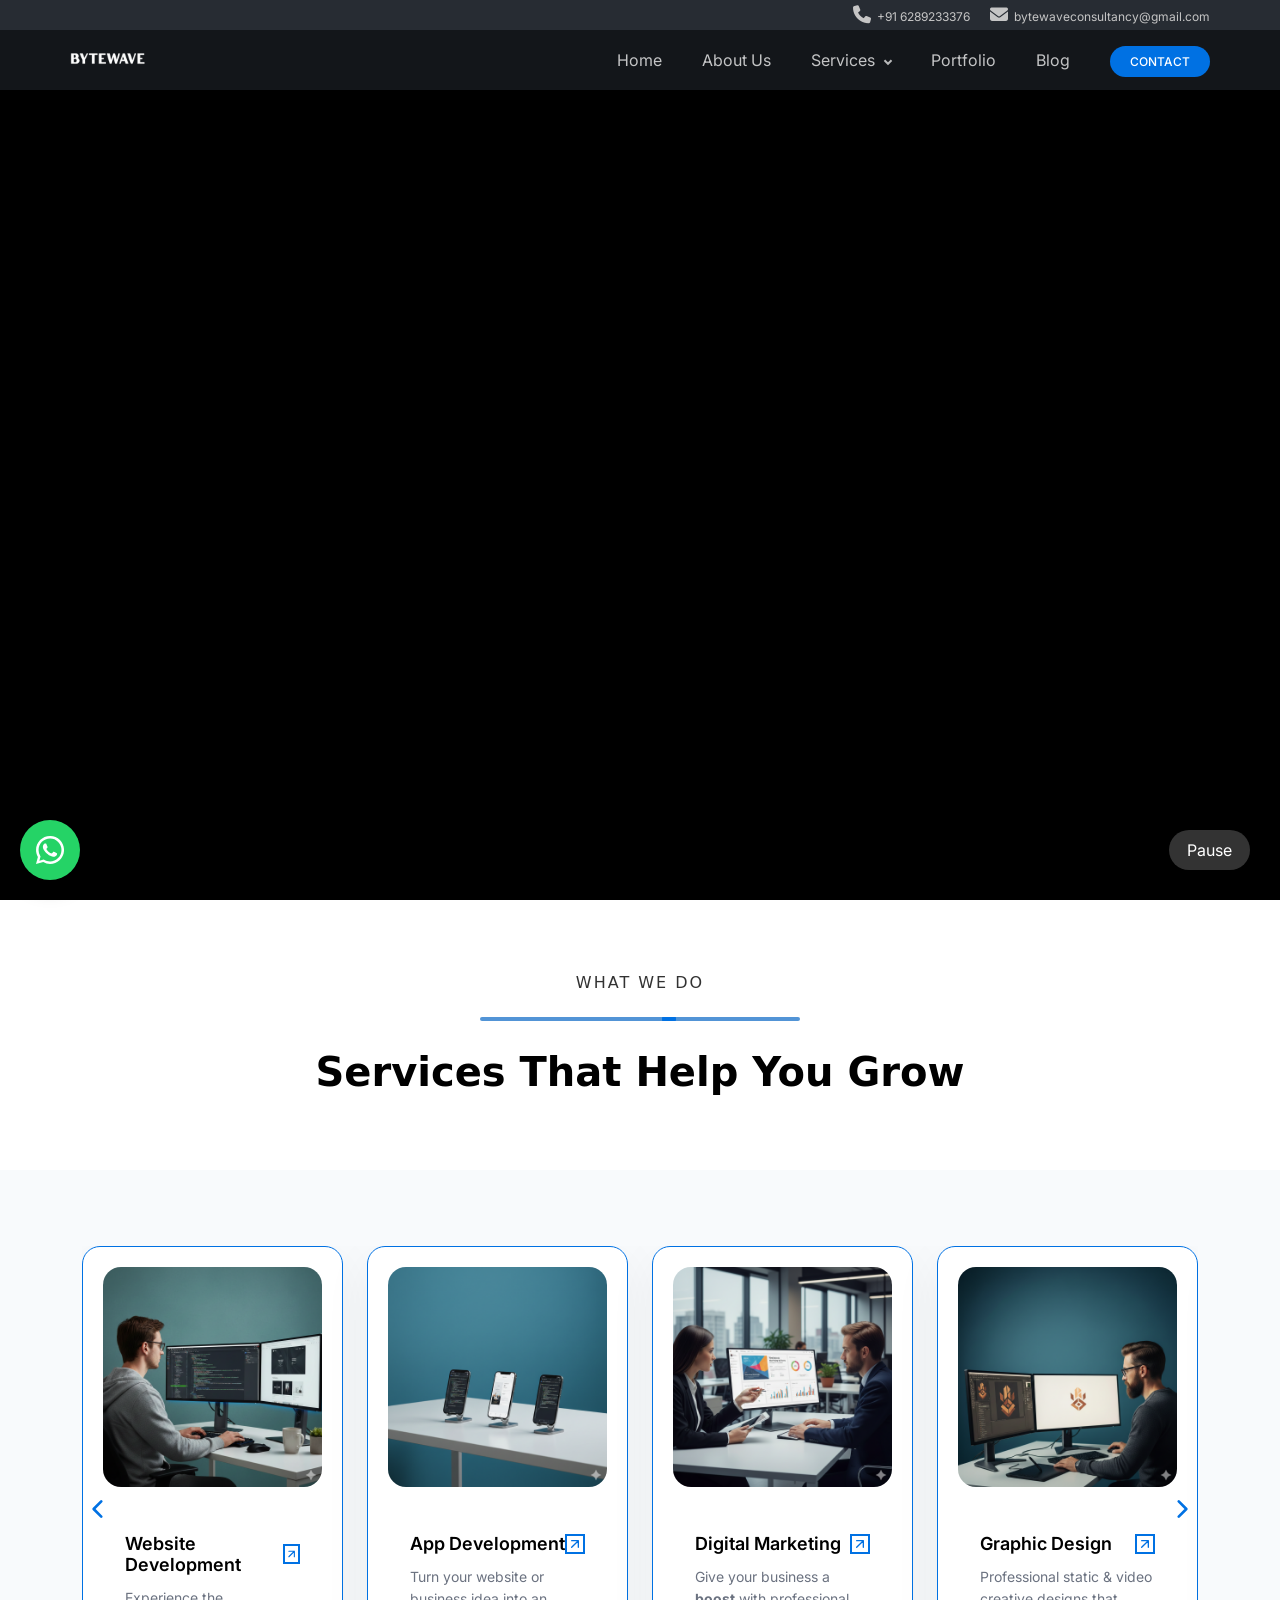
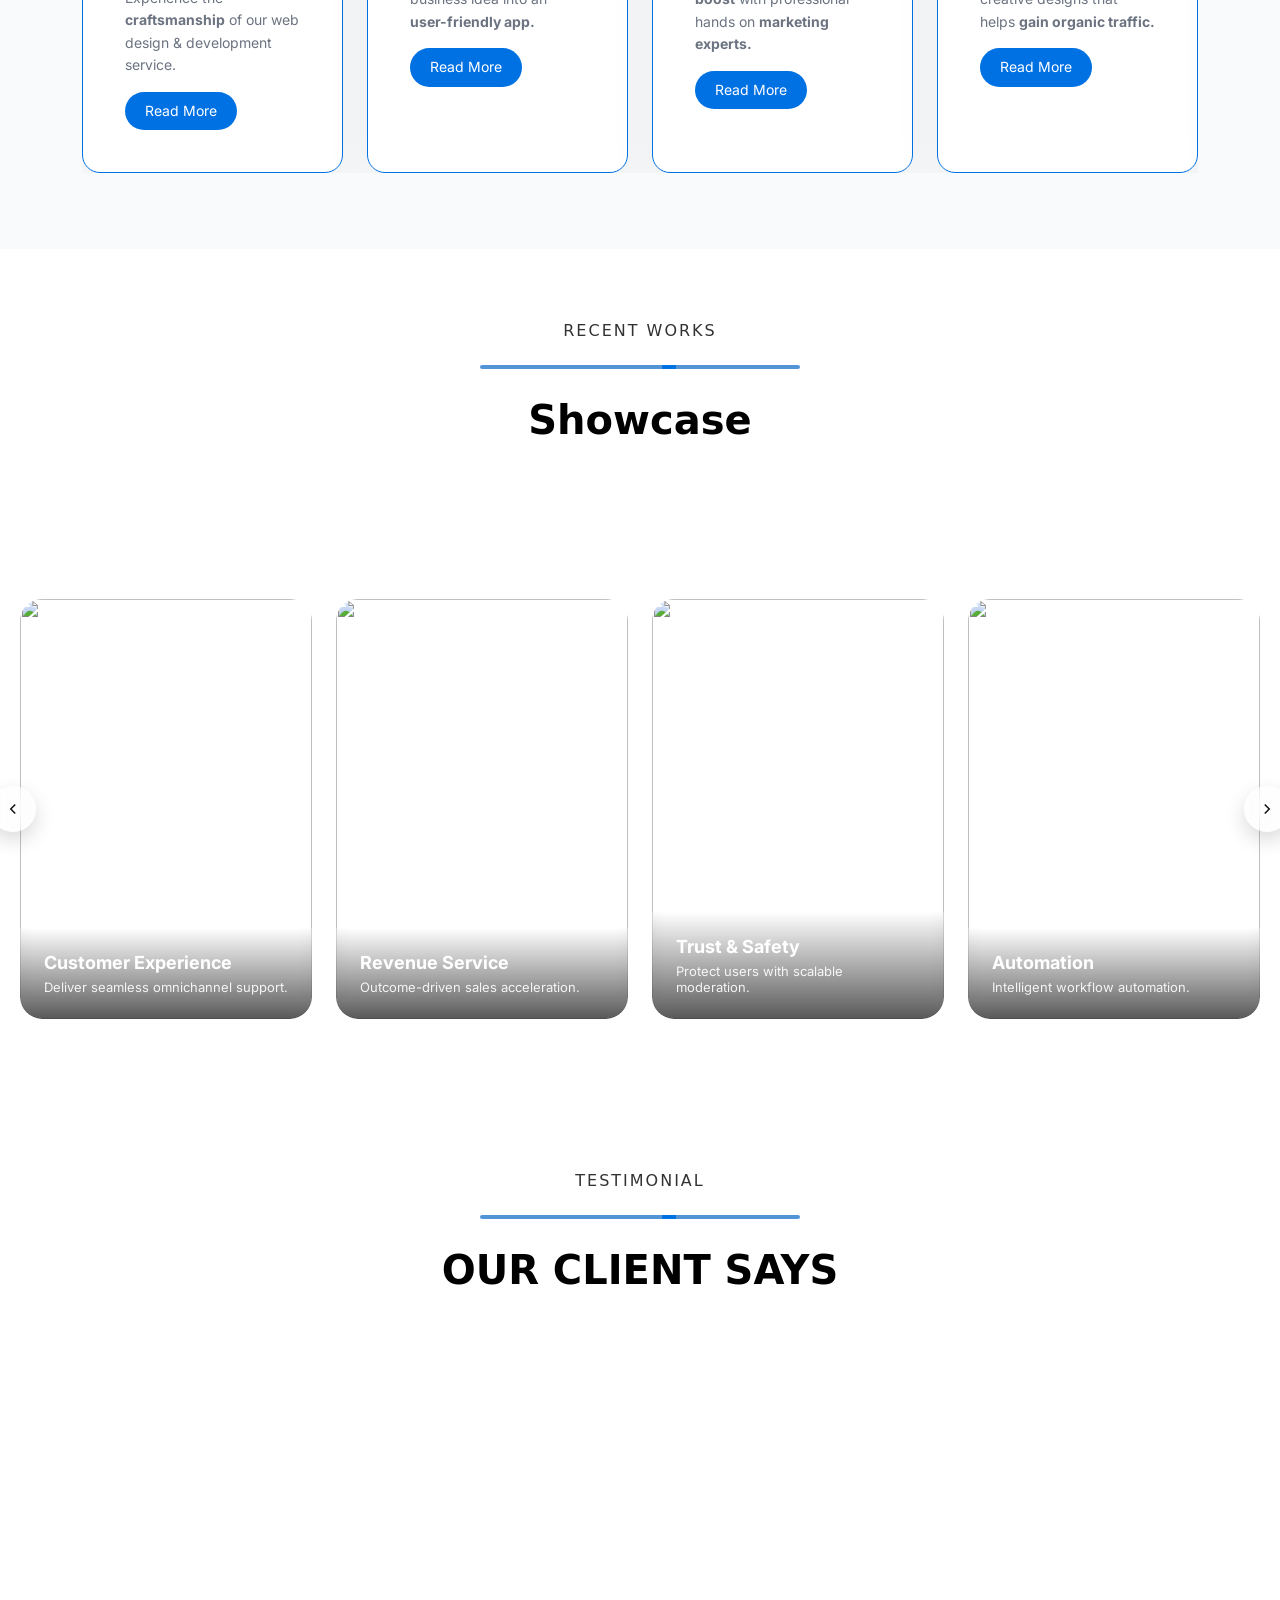
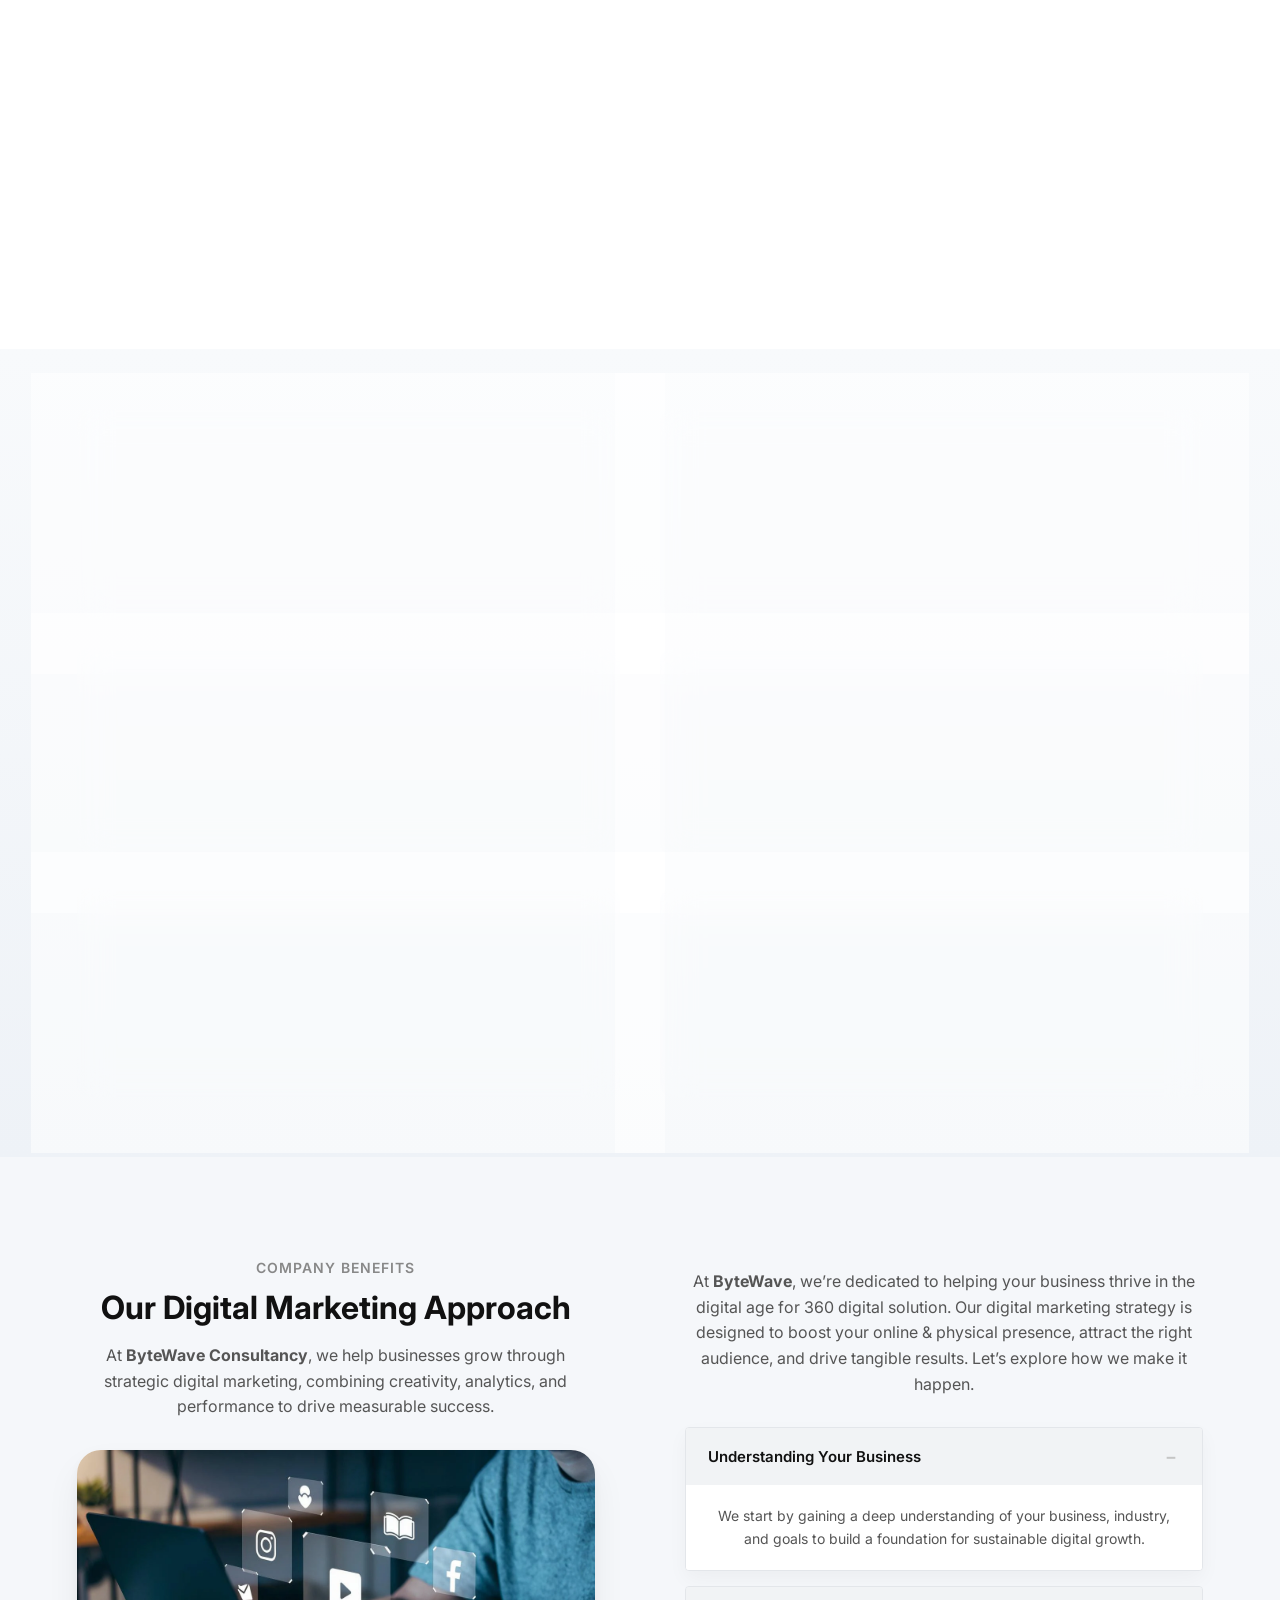
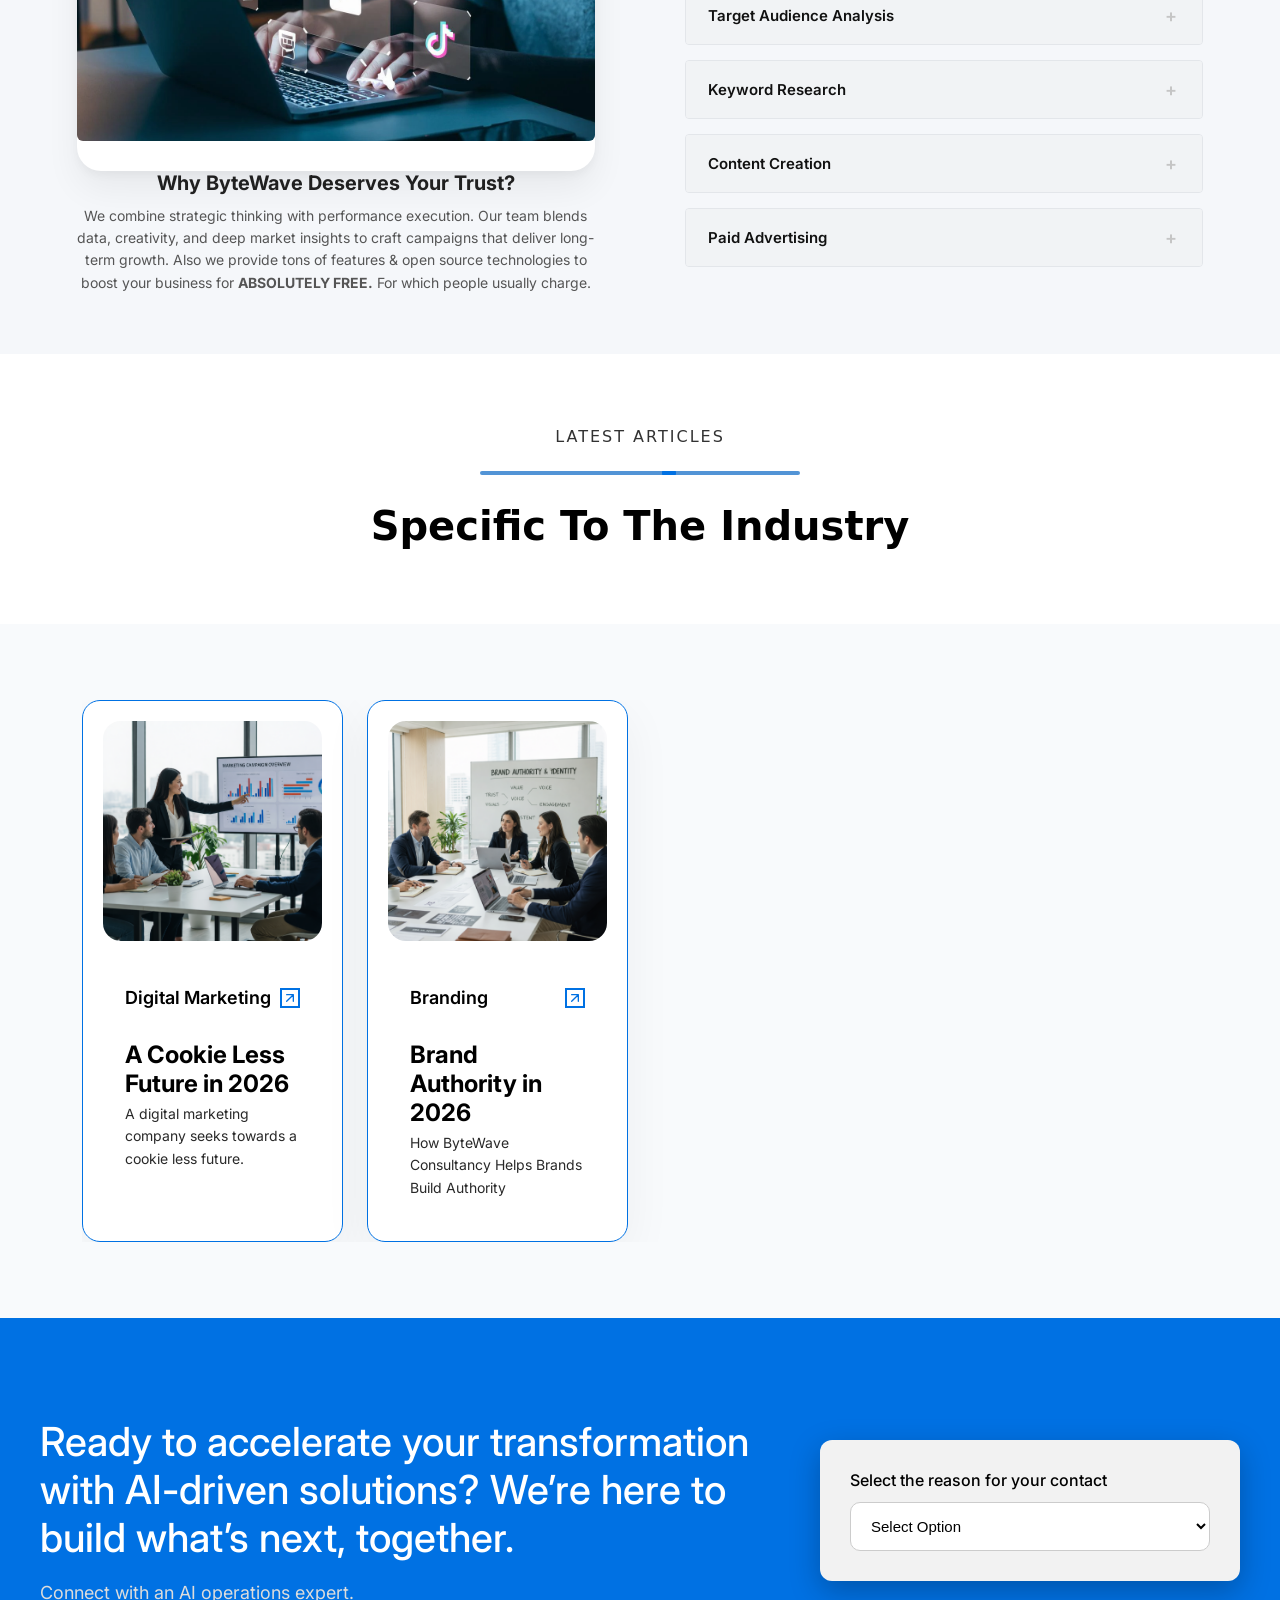
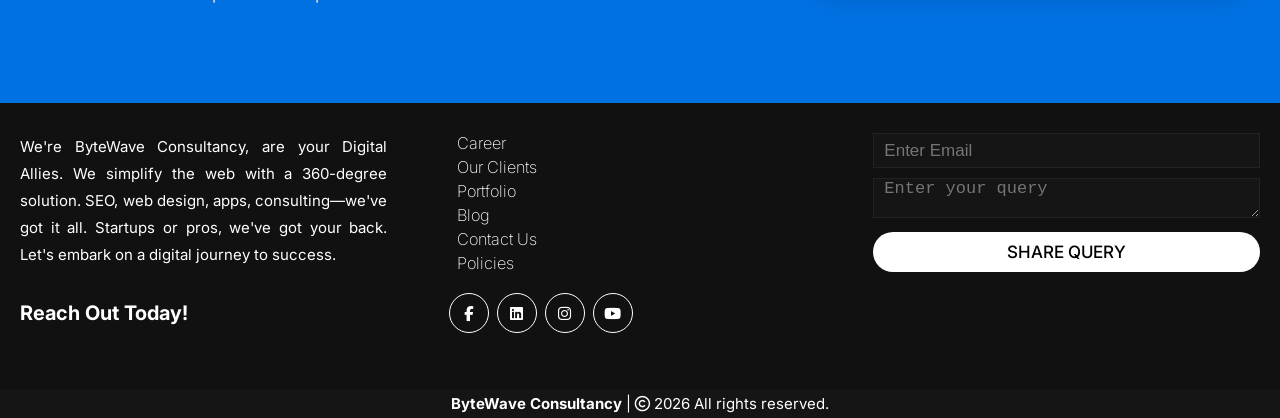
==== index.html @ 395897e6 "ByteWave" ====
<!DOCTYPE html>
<html lang="en">

<head>
  <meta charset="UTF-8">
  <meta http-equiv="X-UA-Compatible" content="IE=edge">
  <meta name="viewport" content="width=device-width, initial-scale=1.0">

  <link rel="preconnect" href="https://fonts.googleapis.com">
  <link rel="preconnect" href="https://fonts.gstatic.com" crossorigin>
  <link href="https://fonts.googleapis.com/css2?family=Inter:wght@400;500;700&display=swap" rel="stylesheet">
  <link rel="stylesheet" href="https://fonts.googleapis.com/css2?family=Material+Symbols+Rounded:opsz,wght,FILL,GRAD@24,400,0,0" />
  <link rel="stylesheet" href="https://cdn.jsdelivr.net/npm/swiper@11/swiper-bundle.min.css" />
  <link rel="stylesheet" href="https://cdnjs.cloudflare.com/ajax/libs/font-awesome/6.2.1/css/all.min.css" integrity="sha512-MV7K8+y+gLIBoVD59lQIYicR65iaqukzvf/nwasF0nqhPay5w/9lJmVM2hMDcnK1OnMGCdVK+iQrJ7lzPJQd1w==" crossorigin="anonymous" referrerpolicy="no-referrer" />
  <link rel="stylesheet" href="style.css">
  <link rel="stylesheet" href="styles.css">

  <script defer src="./backend/script.js"></script>

  <title>ByteWave</title>

  <style>
    /* SECTION BACKGROUND */
            .cta-section {
            /* background: linear-gradient(135deg, #3a3a3a, #2e2e2e); */
            background: #0071e3;
            padding: 100px 20px;
            color: #fff;
            }

            /* CONTAINER */
            .cta-container {
            max-width: 1200px;
            min-height: 20vh;
            margin: auto;
            display: flex;
            align-items: center;
            justify-content: space-between;
            gap: 60px;
            }

            /* LEFT SIDE */
            .cta-left {
            flex: 1;
            }

            .cta-left h1 {
            font-size: 40px;
            font-weight: 500;
            line-height: 1.2;
            margin-bottom: 20px;
            }

            .cta-sub {
            font-size: 18px;
            color: #dcdcdc;
            }

            /* RIGHT CARD */
            .cta-card {
            flex: 0 0 420px;
            background: #f2f2f2;
            padding: 30px;
            border-radius: 12px;
            color: #000;
            box-shadow: 0 10px 30px rgba(0,0,0,0.25);
            }

            .cta-card label {
            display: block;
            font-size: 16px;
            margin-bottom: 12px;
            font-weight: 500;
            }

            .cta-card select {
            width: 100%;
            padding: 14px 16px;
            border-radius: 10px;
            border: 1px solid #ccc;
            font-size: 15px;
            cursor: pointer;
            background: #fff;
            transition: all 0.3s ease;
            }

            .cta-card select:focus {
            outline: none;
            border-color: #000;
            }

            /* ----------------------
            RESPONSIVE
            -----------------------*/

            /* Tablet */
            @media (max-width: 992px) {
            .cta-left h1 {
                font-size: 38px;
            }

            .cta-container {
                gap: 40px;
            }
            }

            /* Mobile */
            @media (max-width: 768px) {
            .cta-container {
                flex-direction: column;
                text-align: center;
            }

            .cta-left h1 {
                font-size: 30px;
            }

            .cta-card {
                width: 100%;
                max-width: 400px;
                flex: 0 0 140px;
            }
            }
  </style>
</head>

<body>

  <header class="header">
    <div class="top-bar">
      <div class="top-bar__content">
        <section class="phone">
          <i class="fa-solid fa-phone icon"></i>
          <span><a href="tel:6289233376">+91 6289233376</a></span>
        </section>
        <section class="email">
          <i class="fa-solid fa-envelope icon"></i>
          <span><a href="mailto:someone@example.com">bytewaveconsultancy@gmail.com</a></span>
        </section>
      </div>
    </div>

    <div class="bottom-bar">
      <div class="bottom-bar__content">
        <a href="#" class="logo">
          <img class="logo__img" onclick="window.location.href='index.html'" src="./img/logo/bytewave.png" alt="logo">
          <!-- <span class="logo__text">CloudServices</span> -->
        </a>
    
        <nav class="nav">
          <ul class="nav__list">
            <li class="nav__item">
              <a class="nav__link" href="index.html">Home</a>
            </li>
            <li class="nav__item">
              <a class="nav__link" href="./pages/aboutus.html">About Us</a>
            </li>
            <li class="nav__item nav__item--dropdown">
                        <a class="nav__link nav__link--dropdown" href="#">Services <span class="dropdown-arrow"></span></a>

                        <ul class="dropdown">
                            <li><a href="./services/digital-marketing.html">Digital Marketing</a></li>
                            <li><a href="./services/seo.html">SEO</a></li>
                            <li><a href="./services/web-development.html">Web / App Development</a></li>
                            <li><a href="./services/graphic-design.html">Graphic Design</a></li>
                            <li><a href="./services/ai-services.html">AI Services</a></li>
                            <li><a href="./services/hosting.html">Hosting Services</a></li>
                        </ul>
                    </li>
            <li class="nav__item">
              <a class="nav__link" href="./pages/portfolio.html">Portfolio</a>
            </li>
            <li class="nav__item">
              <a class="nav__link" href="./blog/blog.html">Blog</a>
            </li>
            <li class="nav__item">
              <a class="btn" href="./pages/contact.html">Contact</a>
            </li>
          </ul>
        </nav>
  
        <div class="hamburger">
          <div class="bar"></div>
          <div class="bar"></div>
          <div class="bar"></div>
        </div>
      </div>
    </div>
  </header>

  <section class="hero">
    <video 
      id="heroVideo"
      autoplay 
      muted 
      loop 
      playsinline 
      preload="metadata"
      poster="fallback.jpg"
    >
      <source src="./assets/4SightSuperia.mp4" type="video/mp4">
      Your browser does not support the video tag.
    </video>

    <button class="video-toggle" id="videoToggle">
      Pause
    </button>
  </section>

  <!-- Services We Provide Column -->
  <section class="body2 wrapper2">
    <h4 class="top-text">WHAT WE DO</h4>
    <div class="line-container">
      <div class="ball"></div>
    </div>
    <h2 class="bottom-text">Services That Help You Grow</h2>
  </section>
  <section class="body-1" id="body-1">
    <div class="blog-slider">
      <div class="slider-wrapper">

        <div class="arrow left" id="prev">
          <svg fill="none" stroke-width="2" viewBox="0 0 24 24">
            <path stroke-linecap="round" stroke-linejoin="round" d="M15 19l-7-7 7-7"/>
          </svg>
        </div>

        <div class="arrow right" id="next">
          <svg fill="none" stroke-width="2" viewBox="0 0 24 24">
            <path stroke-linecap="round" stroke-linejoin="round" d="M9 5l7 7-7 7"/>
          </svg>
        </div>

        <div class="slider" id="slider">

          <a href="services/web-development.html" class="card">
            <img src="img/misc-squares/webdev.png">
            <div class="card-content">
              <h3>
                Website Development
                <svg class="redirect-icon" fill="none" stroke-width="2" viewBox="0 0 24 24">
                  <path stroke-linecap="round" stroke-linejoin="round" d="M7 17L17 7M7 7h10v10"/>
                </svg>
              </h3>
              <p style="margin-bottom: 15px;">Experience the <b>craftsmanship</b> of our web design & development service.</p>
              <p style="width: fit-content; border-radius: 25px; padding: 8px 20px; background: #0071e3; color: #fff;">Read More</p>
            </div>
          </a>

          <a href="services/web-development.html" class="card">
            <img src="img/misc-squares/appdev.png">
            <div class="card-content">
              <h3>
                App Development
                <svg class="redirect-icon" fill="none" stroke-width="2" viewBox="0 0 24 24">
                  <path stroke-linecap="round" stroke-linejoin="round" d="M7 17L17 7M7 7h10v10"/>
                </svg>
              </h3>
              <p style="margin-bottom: 15px;">Turn your website or business idea into an <b>user-friendly app.</b></p>
              <p style="width: fit-content; border-radius: 25px; padding: 8px 20px; background: #0071e3; color: #fff;">Read More</p>
            </div>
          </a>

          <a href="services/digital-marketing.html" class="card">
            <img src="img/misc-squares/digitalmarketing.png">
            <div class="card-content">
              <h3>
                Digital Marketing
                <svg class="redirect-icon" fill="none" stroke-width="2" viewBox="0 0 24 24">
                  <path stroke-linecap="round" stroke-linejoin="round" d="M7 17L17 7M7 7h10v10"/>
                </svg>
              </h3>
              <p style="margin-bottom: 15px;">Give your business a <b>boost</b> with professional hands on <b>marketing experts.</b></p>
              <p style="width: fit-content; border-radius: 25px; padding: 8px 20px; background: #0071e3; color: #fff;">Read More</p>
            </div>
          </a>

          <a href="services/graphic-design.html" class="card">
            <img src="img/misc-squares/designing.png">
            <div class="card-content">
              <h3>
                Graphic Design
                <svg class="redirect-icon" fill="none" stroke-width="2" viewBox="0 0 24 24">
                  <path stroke-linecap="round" stroke-linejoin="round" d="M7 17L17 7M7 7h10v10"/>
                </svg>
              </h3>
              <p style="margin-bottom: 15px;">Professional static & video creative designs that helps <b>gain organic traffic.</b></p>
              <p style="width: fit-content; border-radius: 25px; padding: 8px 20px; background: #0071e3; color: #fff;">Read More</p>
            </div>
          </a>

          <a href="services/hosting.html" class="card">
            <img src="img/misc-squares/webhosting.png">
            <div class="card-content">
              <h3>
                Hosting Services
                <svg class="redirect-icon" fill="none" stroke-width="2" viewBox="0 0 24 24">
                  <path stroke-linecap="round" stroke-linejoin="round" d="M7 17L17 7M7 7h10v10"/>
                </svg>
              </h3>
              <p style="margin-bottom: 15px;">Professional Free Hosting with Lifetime Free SSL & License.</p>
              <p style="width: fit-content; border-radius: 25px; padding: 8px 20px; background: #0071e3; color: #fff;">Read More</p>
            </div>
          </a>
        </div>
      </div>
    </div>
  </section>
  

  <!-- Recent Works We've Done Column -->
  <section class="body2 wrapper2">
    <h4 class="top-text">RECENT WORKS</h4>
    <div class="line-container">
      <div class="ball"></div>
    </div>
    <h2 class="bottom-text">Showcase</h2>

    <script src="https://cdn.jsdelivr.net/npm/swiper@11/swiper-bundle.min.js"></script>
  </section>
  <section class="orbit-section">

    <button class="glass-arrow arrow-left" aria-label="previous">
    <svg viewBox="0 0 24 24" width="18">
    <path d="M15 6l-6 6 6 6" stroke="currentColor" stroke-width="2" fill="none"/>
    </svg>
    </button>

    <div class="orbit-window">
    <div class="orbit-track">

    <a class="orbit-card" href="#">
    <img src="https://images.unsplash.com/photo-1607746882042-944635dfe10e">
    <div class="card-overlay">
    <h3>Customer Experience</h3>
    <p>Deliver seamless omnichannel support.</p>
    </div>
    </a>

    <a class="orbit-card" href="#">
    <img src="https://images.unsplash.com/photo-1552581234-26160f608093">
    <div class="card-overlay">
    <h3>Revenue Service</h3>
    <p>Outcome-driven sales acceleration.</p>
    </div>
    </a>

    <a class="orbit-card" href="#">
    <img src="https://images.unsplash.com/photo-1517841905240-472988babdf9">
    <div class="card-overlay">
    <h3>Trust & Safety</h3>
    <p>Protect users with scalable moderation.</p>
    </div>
    </a>

    <a class="orbit-card" href="#">
    <img src="https://images.unsplash.com/photo-1492724441997-5dc865305da7">
    <div class="card-overlay">
    <h3>Automation</h3>
    <p>Intelligent workflow automation.</p>
    </div>
    </a>

    <a class="orbit-card" href="#">
    <img src="https://images.unsplash.com/photo-1504384308090-c894fdcc538d">
    <div class="card-overlay">
    <h3>AI Solutions</h3>
    <p>Next-generation AI integrations.</p>
    </div>
    </a>

    </div>
    </div>

    <button class="glass-arrow arrow-right" aria-label="next">
    <svg viewBox="0 0 24 24" width="18">
    <path d="M9 6l6 6-6 6" stroke="currentColor" stroke-width="2" fill="none"/>
    </svg>
    </button>

    <script>
      document.querySelectorAll(".orbit-section").forEach(section=>{

      const track=section.querySelector(".orbit-track")
      const prev=section.querySelector(".arrow-left")
      const next=section.querySelector(".arrow-right")

      function cardWidth(){
      const card=track.querySelector(".orbit-card")
      const gap=parseInt(getComputedStyle(track).gap)
      return card.offsetWidth + gap
      }

      prev.addEventListener("click",()=>{
      track.scrollBy({
      left:-cardWidth(),
      behavior:"smooth"
      })
      })

      next.addEventListener("click",()=>{
      track.scrollBy({
      left:cardWidth(),
      behavior:"smooth"
      })
      })

      })
    </script>
  </section>


  <!-- Testimonial Video -->
  <!-- <section class="body3 video-section">
    <section class="body2 wrapper2">
      <h4 class="top-text">TESTIMONIAL</h4>
      <div class="line-container">
        <div class="ball"></div>
      </div>
      <h2 class="bottom-text">OUR CLIENT SAYS</h2>
    </section>
    <div class="video-wrapper">
      <video id="myVideo" preload="metadata">
        <source src="./assets/4SightSuperia.mp4" type="video/mp4">
        Your browser does not support the video tag.
      </video>
      <button id="playPauseBtn" class="play-btn">▶</button>
    </div>
    <a href="#" class="below-btn">All Testimonials</a>
  </section> -->

  <section class="body2 wrapper2">
      <h4 class="top-text">TESTIMONIAL</h4>
      <div class="line-container">
        <div class="ball"></div>
      </div>
      <h2 class="bottom-text">OUR CLIENT SAYS</h2>
  </section>
  <section class="orbit-section video-slider">

    <button class="glass-arrow arrow-left" aria-label="previous">
    <svg viewBox="0 0 24 24" width="18">
    <path d="M15 6l-6 6 6 6" stroke="currentColor" stroke-width="2" fill="none"/>
    </svg>
    </button>

    <div class="orbit-window">
    <div class="orbit-track">

    <a class="orbit-card" href="#">
    <video src="img/video1.mp4" muted loop playsinline></video>
    <div class="card-overlay">
    <h3>AI Automation</h3>
    <p>Modern automation workflows.</p>
    </div>
    </a>

    <a class="orbit-card" href="#">
    <video src="img/video2.mp4" muted loop playsinline></video>
    <div class="card-overlay">
    <h3>Machine Learning</h3>
    <p>Intelligent systems.</p>
    </div>
    </a>

    <a class="orbit-card" href="#">
    <video src="img/video3.mp4" muted loop playsinline></video>
    <div class="card-overlay">
    <h3>Data Intelligence</h3>
    <p>Advanced analytics.</p>
    </div>
    </a>

    <a class="orbit-card" href="#">
    <video src="img/video4.mp4" muted loop playsinline></video>
    <div class="card-overlay">
    <h3>AI Automation</h3>
    <p>Modern automation workflows.</p>
    </div>
    </a>

    <a class="orbit-card" href="#">
    <video src="img/video5.mp4" muted loop playsinline></video>
    <div class="card-overlay">
    <h3>Machine Learning</h3>
    <p>Intelligent systems.</p>
    </div>
    </a>

    <a class="orbit-card" href="#">
    <video src="img/video6.mp4" muted loop playsinline></video>
    <div class="card-overlay">
    <h3>Data Intelligence</h3>
    <p>Advanced analytics.</p>
    </div>
    </a>

    </div>
    </div>

    <button class="glass-arrow arrow-right" aria-label="next">
    <svg viewBox="0 0 24 24" width="18">
    <path d="M9 6l6 6-6 6" stroke="currentColor" stroke-width="2" fill="none"/>
    </svg>
    </button>

    <script>
      document.querySelectorAll(".video-slider").forEach(section=>{

      const track=section.querySelector(".orbit-track")
      const prev=section.querySelector(".arrow-left")
      const next=section.querySelector(".arrow-right")

      function cardWidth(){
      const card=track.querySelector(".orbit-card")
      const gap=parseInt(getComputedStyle(track).gap)
      return card.offsetWidth + gap
      }

      prev.addEventListener("click",()=>{
      track.scrollBy({left:-cardWidth(),behavior:"smooth"})
      })

      next.addEventListener("click",()=>{
      track.scrollBy({left:cardWidth(),behavior:"smooth"})
      })

      /* autoplay control */

      const videos=section.querySelectorAll("video")

      const observer=new IntersectionObserver(entries=>{
      entries.forEach(entry=>{
      const video=entry.target
      if(entry.isIntersecting){
      video.play()
      }else{
      video.pause()
      }
      })
      },{threshold:.6})

      videos.forEach(video=>observer.observe(video))

      })
    </script>
  </section>
  <section class="testimonial-section">
    <div class="testimonial-container">

      <div class="testimonial-grid">

        <!-- Card 1 -->
        <div class="testimonial-card blue">
          <p>
            I appreciated Kenyt.AI's on-time query resolution and very
            professional approach, with quick response times that made it easy
            to get the information I needed efficiently.
          </p>
          <div class="author">
            <h4>Zibran</h4>
            <span>Manager, Real Estate</span>
          </div>
        </div>

        <!-- Card 2 -->
        <div class="testimonial-card orange">
          <p>
            Kenyt's service is very prompt. Using their product since 4 years.
            The automation is pretty cool; I never have to worry about follow-ups anymore.
          </p>
          <div class="author">
            <h4>Suni S</h4>
            <span>Sr IT Manager, Healthcare</span>
          </div>
        </div>

        <!-- Card 3 -->
        <div class="testimonial-card blue">
          <p>
            10/10 Recommend. Our overall experience has been really good and
            within our budget. Efficient functioning and quick response to
            changes from CRM team.
          </p>
          <div class="author">
            <h4>Nirav N</h4>
            <span>DGM Operations, Healthcare</span>
          </div>
        </div>

        <!-- Card 4 -->
        <div class="testimonial-card orange">
          <p>
            The platform helped streamline our communication workflow.
            Customer engagement has improved significantly since implementation.
          </p>
          <div class="author">
            <h4>Rahul Mehta</h4>
            <span>Operations Head</span>
          </div>
        </div>

        <!-- Card 5 -->
        <div class="testimonial-card blue">
          <p>
            Implementation was smooth and the support team is extremely
            responsive. The automation tools saved us countless hours.
          </p>
          <div class="author">
            <h4>Ananya Roy</h4>
            <span>Marketing Director</span>
          </div>
        </div>

        <!-- Card 6 -->
        <div class="testimonial-card orange">
          <p>
            Great experience working with the team. Their CRM integrations
            allowed us to scale faster while keeping operations efficient.
          </p>
          <div class="author">
            <h4>Vikram Singh</h4>
            <span>Business Development</span>
          </div>
        </div>

      </div>

    </div>
  </section>


  <!-- FAQs -->
  <section class="approach-section">

    <div class="container">

      <!-- LEFT COLUMN -->
      <div class="left-column">

        <span class="section-tag">COMPANY BENEFITS</span>

        <h2 class="main-heading">Our Digital Marketing Approach</h2>

        <p class="intro-text">
          At <strong>ByteWave Consultancy</strong>, we help businesses grow through strategic digital marketing,
          combining creativity, analytics, and performance to drive measurable success.
        </p>

        <div class="image-wrapper">
          <img src="img/misc-squares/marketing.webp" alt="Digital Marketing Approach">
        </div>

        <div class="trust-section">
          <h3>Why <strong>ByteWave</strong> Deserves Your Trust?</h3>
          <p>
            We combine strategic thinking with performance execution. Our team blends data,
            creativity, and deep market insights to craft campaigns that deliver long-term growth.
            Also we provide tons of features & open source technologies to boost your business for <b>ABSOLUTELY FREE.</b>
            For which people usually charge. 
          </p>
        </div>

      </div>

      <!-- RIGHT COLUMN -->
      <div class="right-column">

        <!-- <span class="section-tag">COMPANY BENEFITS</span>

        <h2 class="main-heading">Our Digital Marketing Approach</h2> -->

        <p class="intro-text">
          At <strong>ByteWave</strong>, we’re dedicated to helping your business thrive in the digital age for 360 digital solution. 
          Our digital marketing strategy is designed to boost your online & physical presence, attract the right audience, and drive tangible results. 
          Let’s explore how we make it happen.
        </p>

        <div class="accordion active">
          <button class="accordion-header">
            <span>Understanding Your Business</span>
            <span class="icon">−</span>
          </button>
          <div class="accordion-body">
            <p>
              We start by gaining a deep understanding of your business, industry,
              and goals to build a foundation for sustainable digital growth.
            </p>
          </div>
        </div>

        <div class="accordion">
          <button class="accordion-header">
            <span>Target Audience Analysis</span>
            <span class="icon">+</span>
          </button>
          <div class="accordion-body">
            <p>
              We identify your ideal audience segments to ensure every campaign
              reaches the right people at the right time.
            </p>
          </div>
        </div>

        <div class="accordion">
          <button class="accordion-header">
            <span>Keyword Research</span>
            <span class="icon">+</span>
          </button>
          <div class="accordion-body">
            <p>
              Our research identifies high-impact keywords that drive targeted
              traffic and long-term visibility.
            </p>
          </div>
        </div>

        <div class="accordion">
          <button class="accordion-header">
            <span>Content Creation</span>
            <span class="icon">+</span>
          </button>
          <div class="accordion-body">
            <p>
              We create compelling content aligned with your brand voice to
              engage, convert, and retain customers.
            </p>
          </div>
        </div>

        <div class="accordion">
          <button class="accordion-header">
            <span>Paid Advertising</span>
            <span class="icon">+</span>
          </button>
          <div class="accordion-body">
            <p>
              Strategic digital & physical ad campaigns designed to maximize ROI while
              strengthening brand authority.
            </p>
          </div>
        </div>

      </div>

    </div>

    <script>
      const accordions = document.querySelectorAll(".accordion");

      accordions.forEach(acc => {
        const header = acc.querySelector(".accordion-header");

        header.addEventListener("click", () => {

          accordions.forEach(item => {
            if (item !== acc) {
              item.classList.remove("active");
              item.querySelector(".icon").textContent = "+";
            }
          });

          const isOpen = acc.classList.contains("active");

          acc.classList.toggle("active");
          acc.querySelector(".icon").textContent =
            isOpen ? "+" : "−";
        });
      });
    </script>

  </section>


  <!-- Blog -->
  <section class="body2 wrapper2">
    <h4 class="top-text">LATEST ARTICLES</h4>
    <div class="line-container">
      <div class="ball"></div>
    </div>
    <h2 class="bottom-text">Specific To The Industry</h2>
  </section>
  <section class="body-1">
    <div class="blog-slider">
      <div class="slider-wrapper">

        <div class="arrow left">
          <svg fill="none" stroke-width="2" viewBox="0 0 24 24">
            <path stroke-linecap="round" stroke-linejoin="round" d="M15 19l-7-7 7-7"/>
          </svg>
        </div>

        <div class="arrow right">
          <svg fill="none" stroke-width="2" viewBox="0 0 24 24">
            <path stroke-linecap="round" stroke-linejoin="round" d="M9 5l7 7-7 7"/>
          </svg>
        </div>

        <div class="slider">

          <a href="blog/blogs/cookie-less-future.html" class="card">
            <img src="img/blogs/cookiesfuture.png">
            <div class="card-content">
              <h3>
                Digital Marketing
                <svg class="redirect-icon" fill="none" stroke-width="2" viewBox="0 0 24 24">
                  <path stroke-linecap="round" stroke-linejoin="round" d="M7 17L17 7M7 7h10v10"/>
                </svg>
              </h3></br>
              <h2 style="text-align: left; margin-bottom: 5px;">A Cookie Less Future in 2026</h2>
              <p style="text-align: left; color: #292929;">A digital marketing company seeks towards a cookie less future.</p>
            </div>
          </a>

          <a href="blog/blogs/brand-auth.html" class="card">
            <img src="img/blogs/brandauth.png">
            <div class="card-content">
              <h3>
                Branding
                <svg class="redirect-icon" fill="none" stroke-width="2" viewBox="0 0 24 24">
                  <path stroke-linecap="round" stroke-linejoin="round" d="M7 17L17 7M7 7h10v10"/>
                </svg>
              </h3></br>
              <h2 style="text-align: left; margin-bottom: 5px;">Brand Authority in 2026</h2>
              <p style="text-align: left; color: #292929;">How ByteWave Consultancy Helps Brands Build Authority</p>
            </div>
          </a>

        </div>
      </div>
    </div>
  </section>


  <!-- CTA -->
  <section class="cta-section">
            <div class="cta-container">

                <!-- LEFT CONTENT -->
                <div class="cta-left">
                <h1>
                    Ready to accelerate your transformation with AI-driven
                    solutions? We’re here to build what’s next, together.
                </h1>

                <p class="cta-sub">
                    Connect with an AI operations expert.
                </p>
                </div>

                <!-- RIGHT CARD -->
                <div class="cta-card">
                <label for="contactReason">Select the reason for your contact</label>

                <select id="contactReason">
                    <option value="">Select Option</option>
                    <option value="consulting">AI Consulting</option>
                    <option value="development">Website / App Development</option>
                    <option value="automation">Process Automation</option>
                    <option value="marketing">Marketing Needs</option>
                    <option value="design">Designing</option>
                    <option value="hosting">Hosting Solutions</option>
                    <option value="other">Other? Please Specify!</option>
                </select>
                </div>

            </div>
            <script>
                document.getElementById("contactReason").addEventListener("change", function() {
                const value = this.value;

                if (!value) return;

                if (value === "consulting") {
                    window.location.href = "/ai-consulting";
                }
                if (value === "development") {
                    window.location.href = "https://forms.gle/qrCqtstqCG78BEpS8";
                }
                if (value === "automation") {
                    window.location.href = "https://forms.gle/NMCRaXefMDkKCccp6";
                }
                if (value === "marketing") {
                    window.location.href = "https://forms.gle/uKKwFKvsm3Kn6uBv7";
                }
                if (value === "design") {
                    window.location.href = "https://forms.gle/iEuJXrrMdJY5njuT9";
                }
                if (value === "hosting") {
                    window.location.href = "https://forms.gle/tYXAbQv3dLNux6Si8";
                }
                if (value === "other") {
                    window.location.href = "https://forms.gle/Gqi14yENPYP9uRmo7";
                }
                });
            </script>
  </section>

  <footer>
            <div class="main-content">
                <div class="left box">
                    <div class="content">
                        <p>We're ByteWave Consultancy, are your Digital Allies. We simplify the web with a 360-degree solution. SEO, web design, apps, consulting—we've got it all. Startups or pros, we've got your back. Let's embark on a digital journey to success. </br></br> <strong>Reach Out Today!</strong></p>
                    </div>
                </div>

                <div class="center box">
                    <div class="content">
                        <div class="all">
                            <span class="text" onclick="window.location.href='./other_pages/careers.html'">Career</span>
                        </div>
                        <div class="all">
                            <span class="text" onclick="window.location.href='./other_pages/ourclients.html'">Our Clients</span>
                        </div>
                        <div class="all">
                            <span class="text" onclick="window.location.href='./pages/portfolio.html'">Portfolio</span>
                        </div>
                        <div class="all">
                            <span class="text" onclick="window.location.href='./blog/blog.html'">Blog</span>
                        </div>
                        <div class="all">
                            <span class="text" onclick="window.location.href='./pages/contact.html'">Contact Us</span>
                        </div>
                        <div class="all">
                            <span class="text" onclick="window.location.href='./other_pages/policies.html'">Policies</span>
                        </div>

                        <div class="social">
                            <a href=""><span class="fab fa-facebook-f"></span></a>
                            <a href=""><span class="fab fa-linkedin"></span></a>
                            <a href=""><span class="fab fa-instagram"></span></a>
                            <a href=""><span class="fab fa-youtube"></span></a>
                        </div>
                    </div>
                </div>
                <div class="right box">
                    <div class="content">
                        <form action="https://api.web3forms.com/submit" method="POST">
                            <input type="hidden" name="access_key" value="1eeee57d-4aa8-4558-bcef-5810e588d872">
                            <input type="email" name="email" placeholder="Enter Email" class="email" required>
                            <textarea name="message" class="msg" placeholder="Enter your query" rows="2" cols="25" required></textarea>
                            <button type="submit" class="btn">Share Query</button>
                        </form>
                    </div>
                </div>
            </div>
            <div class="bottom">
                <center>
                    <span class="credit"><b>ByteWave Consultancy</b> | </span>
                    <span class="far fa-copyright"></span><span> 2026 All rights reserved.</span>
                </center>
            </div>
  </footer>

  <a href="https://wa.me/916289233376" 
    class="whatsapp-float" 
    target="_blank" 
    aria-label="Chat on WhatsApp">

    <svg viewBox="0 0 24 24" width="28" height="28" fill="white" aria-hidden="true">
      <path d="M20.52 3.48A11.86 11.86 0 0012.03 0C5.4 0 .03 5.37.03 12c0 2.11.55 4.16 1.6 5.97L0 24l6.22-1.63A11.94 11.94 0 0012.03 24c6.63 0 12-5.37 12-12 0-3.2-1.25-6.22-3.51-8.52zM12.03 21.82c-1.8 0-3.55-.48-5.08-1.39l-.36-.21-3.69.97.99-3.6-.23-.37A9.79 9.79 0 012.23 12c0-5.4 4.4-9.8 9.8-9.8 2.62 0 5.08 1.02 6.93 2.87A9.74 9.74 0 0121.83 12c0 5.4-4.4 9.82-9.8 9.82zm5.4-7.35c-.3-.15-1.77-.87-2.05-.97-.27-.1-.47-.15-.67.15-.2.3-.77.97-.95 1.17-.17.2-.35.22-.65.07-.3-.15-1.26-.46-2.4-1.46-.89-.79-1.49-1.77-1.67-2.07-.17-.3-.02-.46.13-.61.14-.14.3-.35.45-.52.15-.17.2-.3.3-.5.1-.2.05-.37-.02-.52-.07-.15-.67-1.62-.92-2.22-.24-.58-.48-.5-.67-.51h-.57c-.2 0-.52.07-.8.37-.27.3-1.05 1.02-1.05 2.5 0 1.47 1.08 2.9 1.23 3.1.15.2 2.12 3.23 5.13 4.53.72.31 1.28.5 1.72.64.72.23 1.37.2 1.88.12.57-.08 1.77-.72 2.02-1.42.25-.7.25-1.3.17-1.42-.07-.12-.27-.2-.57-.35z"/>
    </svg>

  </a>

  <script>
    document.querySelectorAll(".blog-slider").forEach(sliderComponent => {

      const slider = sliderComponent.querySelector(".slider");
      const next = sliderComponent.querySelector(".arrow.right");
      const prev = sliderComponent.querySelector(".arrow.left");
      const cards = slider.querySelectorAll(".card");

      function getCardWidth() {
        const card = slider.querySelector(".card");
        const gap = 24;
        return card.offsetWidth + gap;
      }

      function getVisibleCards() {
        const sliderWidth = slider.offsetWidth;
        const cardWidth = slider.querySelector(".card").offsetWidth + 24;
        return Math.floor(sliderWidth / cardWidth);
      }

      function updateArrowsVisibility() {
        const visible = getVisibleCards();

        if (cards.length <= visible) {
          next.style.display = "none";
          prev.style.display = "none";
        } else {
          next.style.display = "flex";
          prev.style.display = "flex";
        }
      }

      next.addEventListener("click", () => {
        slider.scrollBy({
          left: getCardWidth(),
          behavior: "smooth"
        });
      });

      prev.addEventListener("click", () => {
        slider.scrollBy({
          left: -getCardWidth(),
          behavior: "smooth"
        });
      });

      window.addEventListener("resize", updateArrowsVisibility);

      updateArrowsVisibility();
    });
  </script>

</body>
</html>
---- style.css ----
/* RESET */
* {
  margin: 0;
  padding: 0;
  box-sizing: border-box;
}

ul {
  list-style: none;
}

a {
  text-decoration: none;
  color: inherit;
}

button {
  background: none;
  border: none;
  font: inherit;
  color: inherit;
}

/* BASE STYLES */
body {
  background-color: #e8f0f7;
  font-family: 'Inter', sans-serif;
}

/* NORMAL STYLES */
.header {
  position: fixed;
  width: 100%;
  z-index: 4;
}

.top-bar {
  background-color: rgb(39, 44, 51);
}

.top-bar__content {
  height: 30px;
  max-width: 1200px;
  padding: 0 30px;
  margin: 0 auto;
  display: flex;
  justify-content: end;
  align-items: center;
  column-gap: 20px;
  font-size: 12px;
  /* color: rgba(255, 255, 255, 0.35); */
  color: #c5c5c5;
}

.icon {
  margin-right: 3px;
  /* color: rgba(255, 255, 255, 0.17); */
  color: #c5c5c5;
}

.bottom-bar {
  background-color: rgb(19, 22, 26);
}

.bottom-bar__content {
  min-height: 60px;
  max-width: 1200px;
  padding: 0 30px;
  margin: 0 auto;  
  display: flex;
  justify-content: space-between;
  align-items: center;
}

.logo {
  vertical-align: middle;
  display: flex;
  column-gap: 10px;
  align-items: center;
}

.logo__img {
  height: 30px;
}

.logo__text {
  font-size: 20px;
  color: #fff;
  font-weight: 500;
  letter-spacing: -0.5px;
}

.nav {
  transition: all 0.3s ease-in-out;
}

.nav__list {
  display: flex;
  column-gap: 40px;
}

/* .nav__item {
  
} */

.nav__link {
  color: rgba(255, 255, 255, 0.75);
  transition: all 0.2s;
}

.nav__link:hover,
.nav__link:focus {
  color: rgba(255, 255, 255, 1);
}

.btn {
  color: #fff;
  background-color: #0071e3;
  padding: 8px 20px;
  border-radius: 1000px;
  text-transform: uppercase;
  font-size: 12px;
  font-weight: 500;
  cursor: pointer;
  transition: all 0.2s;
}

.btn:hover {
  background-color:  rgb(28, 128, 228);
}

.hamburger {
  cursor: pointer;
  display: none;
}

.bar {
  height: 2px;
  width: 27px;
  background-color: #fff;
  margin: 5px 0;
  opacity: 0.8;
  transition: all 0.3s ease-in-out;
}

/* For JS */
.nav--open {
  left: 50% !important;
}

.hamburger--open .bar:nth-child(1) {
  transform: translateY(7px) rotate(45deg);
}

.hamburger--open .bar:nth-child(2) {
  opacity: 0;
}

.hamburger--open .bar:nth-child(3) {
  transform: translateY(-7px) rotate(-45deg);
}

/* MEDIA QUERIES */
@media (max-width: 650px) {
  .nav {
    position: fixed;
    top: 90px;
    left: -100%;
    transform: translateX(-50%);
    background-color: rgb(19, 22, 26);
    width: 100%;
    padding: 10px 0 25px;
  }

  .nav__list {
    flex-direction: column;
    align-items: center;
    row-gap: 20px;
  }

  .nav__link {
    font-size: 14px;
  }

  .btn {
    font-size: 11px;
    padding: 7px 17px;
  }

  .hamburger {
    display: block;
  }
}

@media (max-width: 360px) {
  .top-bar__content {
    font-size: 8px;
  }
}

/* DROPDOWN */

.nav__item--dropdown {
  position: relative;
}

.dropdown {
  position: absolute;
  top: 100%;
  left: 0;
  background: rgb(25, 29, 34);
  min-width: 200px;
  padding: 15px 0;
  border-radius: 8px;
  box-shadow: 0 8px 20px rgba(0,0,0,0.3);
  display: none;
  flex-direction: column;
  z-index: 100;
}

.dropdown li {
  list-style: none;
}

.dropdown li a {
  display: block;
  padding: 10px 20px;
  color: rgba(255,255,255,0.75);
  font-size: 14px;
  transition: 0.2s;
}

.dropdown li a:hover {
  background: rgba(255,255,255,0.08);
  color: #fff;
}

/* Desktop Hover */
@media (min-width: 651px) {
  .nav__item--dropdown:hover .dropdown {
    display: flex;
  }
}

/* Mobile Dropdown */
@media (max-width: 650px) {
  .nav__item--dropdown {
    width: 100%;
    text-align: center;
  }

  .dropdown {
    position: static;
    background: transparent;
    box-shadow: none;
    padding: 10px 0;
  }

  .dropdown li a {
    padding: 8px 0;
  }

  .dropdown.show {
    display: flex;
  }
}

/* Arrow */
.dropdown-arrow {
  display: inline-block;
  margin-left: 6px;
  width: 6px;
  height: 6px;
  border-right: 2px solid rgba(255,255,255,0.7);
  border-bottom: 2px solid rgba(255,255,255,0.7);
  transform: rotate(45deg);
  transition: transform 0.3s ease;
  position: relative;
  top: -2px;
}

/* Rotate arrow when active */
.nav__item--dropdown.active .dropdown-arrow {
  transform: rotate(-135deg);
}










.hero {
  position: relative;
  height: 100vh;
  width: 100%;
  overflow: hidden;
  background: black;
}

.hero video {
  position: absolute;
  top: 50%;
  left: 50%;
  min-width: 100%;
  min-height: 100%;
  width: auto;
  height: auto;
  transform: translate(-50%, -50%);
  object-fit: cover;
  opacity: 0;
  transition: opacity 1.2s ease-in-out;
}

/* Fade-in effect */
.hero video.loaded {
  opacity: 1;
}

/* Toggle button */
.video-toggle {
  position: absolute;
  bottom: 30px;
  right: 30px;
  z-index: 2;
  padding: 10px 18px;
  border: none;
  border-radius: 30px;
  background: rgba(255, 255, 255, 0.2);
  color: white;
  backdrop-filter: blur(8px);
  cursor: pointer;
  transition: 0.3s ease;
}

.video-toggle:hover {
  background: rgba(255, 255, 255, 0.4);
}

/* Mobile Optimization */
@media (max-width: 768px) {
  .video-toggle {
    bottom: 20px;
    right: 20px;
    padding: 8px 14px;
    font-size: 14px;
  }
}


.whatsapp-float {
  position: fixed;
  bottom: 20px;
  left: 20px;
  width: 60px;
  height: 60px;
  background: #25D366;
  border-radius: 50%;
  display: flex;
  align-items: center;
  justify-content: center;
  box-shadow: 0 8px 20px rgba(0,0,0,0.25);
  cursor: pointer;
  z-index: 9999;
  transition: all 0.3s ease;
}

.whatsapp-float:hover {
  transform: scale(1.1);
  box-shadow: 0 12px 30px rgba(0,0,0,0.35);
}

/* Mobile optimization */
@media (max-width: 600px) {
  .whatsapp-float {
    width: 52px;
    height: 52px;
    bottom: 15px;
    left: 15px;
  }

  .whatsapp-float svg {
    width: 24px;
    height: 24px;
  }
}


.cookie-banner {
  position: fixed;
  bottom: 0;
  width: 100%;
  background: #0071e3;
  color: #fff;
  padding: 15px;
  text-align: center;
  z-index: 9999;
}
  .cookie-banner button {
    margin: 5px;
    padding: 8px 15px;
    border: 1px solid white;
    cursor: pointer;
  }
  .cookie-banner button:hover {
    background: #fff;
    color: black;
    transition: 0.1s ease;
  }








.portfolio-section {
  padding: 80px 5%;
  background: #f5f5f5;
  font-family: "Inter", sans-serif;
}

.portfolio-container {
  padding-top: 40px;
  max-width: 1300px;
  margin: auto;
  display: grid;
  grid-template-columns: 280px 1fr;
  gap: 40px;

  /* 🔥 FIX */
  align-items: start;   /* stops sidebar from stretching */
}

/* LEFT MENU */
.portfolio-menu {
  background: #fff;
  padding: 20px;
  border-radius: 12px;
  box-shadow: 0 6px 20px rgba(0,0,0,0.05);
  display: flex;
  flex-direction: column;
  gap: 15px;

  height: fit-content; /* 🔥 prevents stretching */
}

.menu-btn {
  padding: 14px 18px;
  border: none;
  border-radius: 8px;
  background: #eaeaea;
  text-align: left;
  font-size: 14px;
  cursor: pointer;
  transition: 0.3s ease;
}

.menu-btn:hover {
  background: #ddd;
  font-weight: 600;
}

.menu-btn.active {
  background: #0071e3;
  color: #fff;
  font-weight: 600;
}

/* GRID */
.portfolio-grid {
  display: grid;
  grid-template-columns: repeat(3, 1fr);
  gap: 25px;
  align-content: start; /* always starts from top */
}

.portfolio-item {
  border-radius: 15px;
  overflow: hidden;
  background: #fff;
  box-shadow: 0 6px 20px rgba(0,0,0,0.06);
  animation: fadeIn 0.4s ease forwards;
}

.portfolio-item img {
  width: 100%;
  display: block;
  object-fit: cover;
}

/* Animation */
@keyframes fadeIn {
  from {
    opacity: 0;
    transform: translateY(15px);
  }
  to {
    opacity: 1;
    transform: translateY(0);
  }
}

/* RESPONSIVE */

@media (max-width: 1024px) {
  .portfolio-container {
    grid-template-columns: 1fr;
  }

  .portfolio-menu {
    flex-direction: row;
    flex-wrap: wrap;
  }

  .menu-btn {
    flex: 1 1 auto;
  }
}

@media (max-width: 768px) {
  .portfolio-grid {
    grid-template-columns: repeat(2, 1fr);
  }
}

@media (max-width: 480px) {
  .portfolio-grid {
    grid-template-columns: 1fr;
  }
}







.blog-section {
  padding: 100px 20px;
  max-width: 1200px;
  margin: auto;
}

/* FILTER ROW */
.filter-row {
  display: flex;
  justify-content: space-between;
  gap: 20px;
  margin-bottom: 40px;
  flex-wrap: wrap;
}

.filter-row select,
.filter-row input {
  padding: 10px 16px;
  border-radius: 25px;
  border: 1px solid #e5e5e5;
  font-size: 13px;
  transition: 0.3s;
}

.filter-row select {
  min-width: 200px;
  height: 42px;

  padding: 0 55px 0 16px; /* IMPORTANT: larger right padding */

  border-radius: 30px;
  border: 1px solid #e5e5e5;
  font-size: 14px;
  font-weight: 500;
  background-color: #fff;
  cursor: pointer;

  /* remove native arrow */
  appearance: none;
  -webkit-appearance: none;
  -moz-appearance: none;

  /* custom arrow */
  background-image: url("data:image/svg+xml;utf8,<svg fill='none' stroke='%23111' stroke-width='2' viewBox='0 0 24 24' xmlns='http://www.w3.org/2000/svg'><polyline points='6 9 12 15 18 9'/></svg>");
  background-repeat: no-repeat;

  /* KEY FIX ↓ */
  background-position: calc(100% - 22px) center;

  background-size: 14px;
}

.filter-row input {
  flex: 1;
  max-width: 360px;   /* smaller search */
}

.filter-row select:focus,
.filter-row input:focus {
  outline: none;
  border-color: #111;
}

/* SEARCH RESULTS BOX */
.search-results {
  background: #fafafa;
  border: 1px solid #eee;
  border-radius: 16px;
  padding: 30px;
  margin-bottom: 60px;
  max-height: 480px;
  overflow-y: auto;
}

.search-header {
  font-size: 14px;
  font-weight: 600;
  margin-bottom: 20px;
  color: #444;
}

#searchGrid {
  display: flex;
  flex-direction: column;
  gap: 18px;
}

.search-card {
  display: flex;
  gap: 15px;
  padding-bottom: 15px;
  border-bottom: 1px solid #eaeaea;
  opacity: 0;
  transform: translateY(10px);
  transition: 0.3s;
}

.search-card:last-child {
  border-bottom: none;
}

.search-card.show {
  opacity: 1;
  transform: translateY(0);
}

.search-card img {
  width: 80px;
  height: 65px;
  object-fit: cover;
  border-radius: 8px;
}

.search-card h4 {
  font-size: 14px;
  margin-bottom: 5px;
}

.search-card p {
  font-size: 12px;
  color: #666;
}

/* MAIN GRID */
.blog-grid {
  display: grid;
  grid-template-columns: repeat(3, 1fr);
  gap: 35px;
}

.blog-card {
  background: #fff;
  border-radius: 16px;
  overflow: hidden;
  border: 1px solid #f1f1f1;
  transition: 0.3s;
  opacity: 0;
  transform: translateY(20px);
}

.blog-card.show {
  opacity: 1;
  transform: translateY(0);
}

.blog-card:hover {
  transform: translateY(-6px);
  box-shadow: 0 20px 40px rgba(0,0,0,0.06);
}

.blog-card img {
  width: 100%;
  height: 200px;
  object-fit: cover;
}

.blog-content {
  padding: 20px;
}

.blog-content h3 {
  font-size: 16px;
  margin-bottom: 10px;
}

.blog-content p {
  font-size: 13px;
  color: #666;
  line-height: 1.6;
}

.read-more {
  display: inline-block;
  margin-top: 10px;
  font-size: 13px;
  font-weight: 500;
  text-decoration: none;
  color: #111;
}

/* BUTTONS */
.load-more,
.view-more {
  margin-top: 30px;
  padding: 10px 24px;
  border-radius: 25px;
  border: 1px solid #111;
  background: #fff;
  cursor: pointer;
  transition: 0.3s;
  font-size: 13px;
}

.load-more:hover,
.view-more:hover {
  background: #111;
  color: #fff;
}

.load-more-wrapper {
  text-align: center;
}

/* UTIL */
.hidden {
  display: none;
}

/* RESPONSIVE */
@media (max-width: 992px) {
  .blog-grid {
    grid-template-columns: repeat(2, 1fr);
  }
}

@media (max-width: 600px) {
  .filter-row {
    flex-direction: column;
  }

  .filter-row input {
    max-width: 100%;
  }

  .blog-grid {
    grid-template-columns: 1fr;
  }

  .search-card {
    flex-direction: column;
  }

  .search-card img {
    width: 100%;
    height: 140px;
  }
}
.blog-link {
  text-decoration: none;
  color: inherit;
  display: block;
}












body {
  margin: 0;
  font-family: -apple-system, BlinkMacSystemFont, sans-serif;
  background: #fff;
  color: #111;
}

.blog-wrapper {
  padding: 100px 20px;
}

.blog-container {
  max-width: 1200px;
  padding-top: 60px;
  margin: auto;
  display: grid;
  grid-template-columns: 2fr 1fr;
  gap: 60px;
}

/* MAIN BLOG */
.blog-featured {
  width: 100%;
  border-radius: 16px;
  margin-bottom: 30px;
}

.blog-category {
  font-size: 14px;
  color: #777;
  margin-bottom: 10px;
  font-weight: 500;
}

.blog-title {
  font-size: 36px;
  line-height: 1.2;
  margin-bottom: 40px;
}

.blog-content h2 {
  font-size: 22px;
  margin-top: 40px;
  margin-bottom: 15px;
}

.blog-content h4 {
  font-size: 16px;
  margin-top: 25px;
  margin-bottom: 10px;
  font-weight: 600;
}

.blog-content p {
  font-size: 15px;
  line-height: 1.8;
  color: #444;
}

/* POST NAVIGATION */
.post-navigation {
  margin-top: 60px;
  padding-top: 30px;
  border-top: 1px solid #eee;
  display: flex;
  justify-content: space-between;
}

.post-navigation a {
  text-decoration: none;
  color: #111;
  font-size: 14px;
  font-weight: 500;
  transition: 0.3s;
}

.post-navigation a:hover {
  opacity: 0.6;
}

/* SIDEBAR */
.blog-sidebar {
  display: flex;
  flex-direction: column;
  gap: 30px;
}

.sidebar-post img {
  width: 100%;
  border-radius: 12px;
  margin-bottom: 10px;
}

.sidebar-post h5 {
  font-size: 14px;
  margin-bottom: 6px;
}

.sidebar-post a {
  font-size: 13px;
  text-decoration: none;
  color: #0071e3;
  font-weight: 500;
}

.sidebar-post a:hover {
  text-decoration: underline;
}

/* RESPONSIVE */
@media (max-width: 992px) {
  .blog-container {
    grid-template-columns: 1fr;
  }

  .blog-sidebar {
    margin-top: 60px;
  }

  .blog-title {
    font-size: 28px;
  }
}

@media (max-width: 600px) {
  .blog-wrapper {
    padding: 60px 15px;
  }

  .blog-title {
    font-size: 24px;
  }

  .blog-content p {
    font-size: 14px;
  }
}







.testimonial-section{
  padding:60px 6%;
  background:linear-gradient(180deg,#f8fafc,#eef2f7);
  font-family:system-ui,-apple-system,Segoe UI,Roboto,sans-serif;
}

.testimonial-container{
  max-width:1200px;
  margin:auto;
}

/* GRID */

.testimonial-grid{
  display:grid;
  grid-template-columns:repeat(2,1fr);
  gap:30px 40px;
}

/* GLASS CARD */

.testimonial-card{
  position:relative;

  padding:32px;

  background:rgba(255,255,255,0.55);
  backdrop-filter:blur(16px);
  -webkit-backdrop-filter:blur(16px);

  border-radius:14px;

  border:1px solid rgba(255,255,255,0.4);

  box-shadow:
  0 10px 30px rgba(0,0,0,0.05),
  inset 0 1px 0 rgba(255,255,255,0.6);

  transition:all .35s ease;
}

.testimonial-card:hover{
  transform:translateY(-6px);
  box-shadow:0 20px 45px rgba(0,0,0,0.08);
}

/* LEFT COLOR STRIP */

.testimonial-card::before{
  content:"";
  position:absolute;
  left:0;
  top:24px;
  bottom:24px;
  width:4px;
  border-radius:3px;
}

.blue::before{
  background:#3b82f6;
}

.orange::before{
  background:#ff6a3d;
}

/* TEXT */

.testimonial-card p{
  font-size:15.5px;
  line-height:1.75;
  color:#1f2937;
  margin-bottom:22px;
}

/* AUTHOR */

.author h4{
  font-size:15px;
  font-weight:600;
  color:#000;
  margin-bottom:3px;
}

.author span{
  font-size:13px;
  color:#6b7280;
}

/* MOBILE */

@media (max-width:700px){

  .testimonial-grid{
    grid-template-columns:1fr;
  }

  /* .testimonial-section{
    padding:80px 6%; 
  } */

}
---- styles.css ----
body{
    font-family: 'Inter', sans-serif;
}

footer{
  position: relative;
  bottom: 0px;
  width: 100%;
  background: #111;
}
.main-content{
  display: flex;
}
.main-content .box{
  flex-basis: 50%;
  padding: 10px 20px;
}
.box h2{
  font-size: 1.125rem;
  font-weight: 600;
  text-transform: uppercase;
  color: #fff;
}
.box .content{
  margin: 20px 0 0 0;
  position: relative;
  color: #fff;
}
/* .box .content:before{
  position: absolute;
  content: '';
  top: -10px;
  height: 2px;
  width: 100%;
  background: #1a1a1a;
} */
/* .box .content:after{
  position: absolute;
  content: '';
  height: 2px;
  width: 15%;
  background: #f12020;
  top: -10px;
} */
.left .content p{
  text-align: justify;
  font-size: 15px;
  color: white;
}
.left .content p strong{
  text-align: justify;
  font-size: 20px;
}
.center .content .social{
  margin: 20px 0 0 0;
}
.center .content .social a{
  padding: 0 2px;
}
.center .content .social a span{
  height: 40px;
  width: 40px;
  line-height: 40px;
  text-align: center;
  font-size: 18px;
  border: 1px solid #fff;
  border-radius: 100%;
  transition: 0.3s;
  cursor: pointer;
  font-size: 15px;
}
.center .content .social a span:hover{
  background: #fff;
  color: #000;
}
/* .center .content .fas{
  font-size: 1.4375rem;
  background: #fff;
  height: 45px;
  width: 45px;
  line-height: 45px;
  text-align: center;
  border-radius: 50%;
  transition: 0.3s;
  cursor: pointer;
} */
.center .content .text{
  font-size: 1.02rem;
  font-weight: 200;
  padding-left: 10px;
}
.center .content .all{
  margin: 4px 0;
  cursor: pointer;
}
.right form .text{
  font-size: 1.0625rem;
  margin-bottom: 2px;
  color: #656565;
}
.right form .msg{
  margin-top: 10px;
}
.right form input, .right form textarea{
  width: 100%;
  font-size: 1.0625rem;
  color: #fff;
  background: #151515;
  padding-left: 10px;
  border: 1px solid #222222;
}
.right form input:focus,
.right form textarea:focus{
  outline-color: #0071e3;
}
.right form input{
  height: 35px;
}
.right form .btn{
  margin-top: 10px;
}
.right .content form .btn {
  height: 40px;
  width: 100%;
  border: none;
  outline: none;
  background: #fff;
  color: #000;
  font-size: 1.0625rem;
  font-weight: 500;
  cursor: pointer;
  transition: .3s;
}
.bottom center{
  margin-top: 30px;
  padding: 5px;
  font-size: 0.9375rem;
  background: #151515;
}
.bottom center span{
  color: #fff;
}
.bottom center a{
  color: #fff;
  text-decoration: none;
}
.bottom center a:hover{
  text-decoration: underline;
}
@media screen and (max-width: 900px) {
  footer{
    position: relative;
    bottom: 0px;
  }
  .main-content{
    flex-wrap: wrap;
    flex-direction: column;
  }
  .main-content .box{
    margin: 5px 0;
  }
}







.body2 {
  min-height: 100vh;
  background: #fff;
  color: #fff;
  font-family: system-ui, -apple-system, sans-serif;
}

/* CENTER WRAPPER */
.wrapper2 {
  min-height: 30vh;
  display: flex;
  flex-direction: column;
  justify-content: center;
  align-items: center;
  gap: 25px;
  text-align: center;
  padding: 20px;
}
.wrapper2-extra {min-height: 50vh;}

/* TOP TEXT */
.top-text {
  font-size: clamp(0.8rem, 1.5vw, 1rem);
  letter-spacing: 2px;
  color: #000;
  font-weight: 500;
  opacity: 0.8;
}

/* LINE */
.line-container {
  position: relative;
  width: min(320px, 80vw);
  height: 4px;
  background: #5294d6;
  border-radius: 2px;
  overflow: hidden;
}

/* BALL */
.ball {
  position: absolute;
  top: 50%;
  left: 0;
  width: 14px;
  height: 14px;
  background: #0071e3;
  border-radius: 50%;
  transform: translateY(-50%);
}

/* BOTTOM TEXT */
.bottom-text {
  font-size: clamp(1.5rem, 4vw, 2.5rem);
  font-weight: 600;
  color: #000;
  max-width: 800px;
  line-height: 1.3;
}


.body3 {
  background: #fff;
  font-family: system-ui, -apple-system, sans-serif;
  color: white;
}

/* SECTION CENTERING */
.video-section {
  min-height: 100vh;
  display: flex;
  flex-direction: column;
  justify-content: center;
  align-items: center;
  gap: 30px;
  padding: 20px;
}

/* VIDEO WRAPPER */
.video-wrapper {
  position: relative;
  width: min(800px, 90vw);
  aspect-ratio: 16 / 9;
  border-radius: 16px;
  overflow: hidden;
  box-shadow: 0 20px 60px rgba(0,0,0,0.5);
}

/* VIDEO */
video {
  width: 100%;
  height: 100%;
  object-fit: cover;
  display: block;
}

/* PLAY BUTTON */
.play-btn {
  position: absolute;
  top: 50%;
  left: 50%;
  transform: translate(-50%, -50%);
  width: 70px;
  height: 70px;
  border-radius: 50%;
  border: none;
  background: rgba(0,0,0,0.6);
  color: white;
  font-size: 24px;
  cursor: pointer;
  backdrop-filter: blur(8px);
  transition: 0.3s ease;
}

.play-btn:hover {
  background: rgba(0,0,0,0.8);
  transform: translate(-50%, -50%) scale(1.1);
}

/* BELOW BUTTON */
.below-btn {
  padding: 14px 30px;
  border-radius: 10px;
  background: #0071e3;
  color: #fff;
  text-decoration: none;
  font-weight: 600;
  transition: 0.3s ease;
  font-size: clamp(0.9rem, 2vw, 1rem);
}

.below-btn:hover {
  background: #000;
  transform: translateY(-3px);
}







.blog-section {
  padding: 100px 0;
  background: #f5f5f7;
}

.blog-slider {
  position: relative;
  width: 90%;
  margin: auto;
}

.slider-viewport {
  overflow: hidden;
}

.slider-track {
  display: flex;
  gap: 30px;
  transition: transform 0.7s cubic-bezier(0.22,1,0.36,1);
}

.card {
  flex: 0 0 calc((100% - 60px) / 3);
  background: #fff;
  border-radius: 24px;
  padding: 20px;
  text-decoration: none;
  color: #111;
  box-shadow: 0 15px 50px rgba(0,0,0,0.05);
  transition: 0.4s ease;
}

.card:hover {
  transform: translateY(-8px);
}

.card-img {
  position: relative;
}

.card-img img {
  width: 100%;
  border-radius: 18px;
  display: block;
}

.badge {
  position: absolute;
  top: 12px;
  left: 12px;
  background: rgba(255,255,255,0.9);
  padding: 6px 14px;
  border-radius: 20px;
  font-size: 12px;
  font-weight: 600;
}

.card h3 {
  margin: 20px 0 10px;
  font-size: 18px;
}

.card p {
  font-size: 14px;
  color: #555;
}

/* ARROWS */
.nex {
  position: absolute;
  top: 45%;
  transform: translateY(-50%);
  width: 44px;
  height: 44px;
  border-radius: 50%;
  border: none;
  background: #fff;
  box-shadow: 0 10px 25px rgba(0,0,0,0.08);
  cursor: pointer;
  font-size: 20px;
  z-index: 10;
}

.prev { left: -22px; }
.next { right: -22px; }

/* DOTS */
.dots {
  margin-top: 50px;
  text-align: center;
}

.dots span {
  display: inline-block;
  width: 8px;
  height: 8px;
  margin: 0 6px;
  background: #d2d2d7;
  border-radius: 50%;
  cursor: pointer;
  transition: 0.3s ease;
}

.dots span.active {
  width: 24px;
  border-radius: 20px;
  background: #0071e3;
}

/* MOBILE */
@media (max-width: 768px) {
  .card {
    flex: 0 0 100%;
  }

  .prev { left: 0; }
  .next { right: 0; }
}








.approach-section {
  padding: 60px 6%;
  background: #f5f7fa;
  font-family: 'Inter', sans-serif;
}

.container {
  display: flex;
  gap: 70px;
  align-items: flex-start;
}

/* LEFT COLUMN */
.left-column {
  flex: 1;
  max-width: 600px;
}

.section-tag {
  color: #e63946;
  font-size: 13px;
  font-weight: 600;
  letter-spacing: 1px;
  display: inline-block;
  margin-bottom: 12px;
}

.main-heading {
  font-size: 32px;
  font-weight: 700;
  margin-bottom: 16px;
  color: #111;
}

.intro-text {
  color: #555;
  line-height: 1.6;
  margin-bottom: 30px;
}

.image-wrapper img {
  width: 100%;
  border-radius: 6px;
  display: block;
  margin-bottom: 30px;
}

.trust-section h3 {
  font-size: 20px;
  margin-bottom: 10px;
  color: #222;
}

.trust-section p {
  color: #555;
  line-height: 1.6;
  font-size: 14px;
}

/* RIGHT COLUMN */
.right-column {
  flex: 1;
  max-width: 550px;
}

/* ACCORDION */
.accordion {
  border: 1px solid #e3e6ea;
  border-radius: 4px;
  margin-bottom: 15px;
  overflow: hidden;
  background: #fff;
  transition: 0.3s ease;
}

.accordion.active {
  box-shadow: 0 8px 20px rgba(0,0,0,0.04);
}

.accordion-header {
  width: 100%;
  background: #f1f3f5;
  border: none;
  padding: 18px 22px;
  font-size: 15px;
  font-weight: 600;
  display: flex;
  justify-content: space-between;
  align-items: center;
  cursor: pointer;
}

.icon {
  font-size: 18px;
}

.accordion-body {
  max-height: 0;
  overflow: hidden;
  transition: max-height 0.35s ease;
  background: #fff;
}

.accordion-body p {
  padding: 20px 22px;
  margin: 0;
  font-size: 14px;
  color: #555;
  line-height: 1.6;
}

.accordion.active .accordion-body {
  max-height: 300px;
}

/* RESPONSIVE */
@media (max-width: 992px) {
  .container {
    flex-direction: column;
  }

  .right-column,
  .left-column {
    max-width: 100%;
  }
}
@media (max-width: 410px){
  .approach-section {
  padding-bottom: 20px;
}
}









.body-1 {
  background: #f8fafc;
  padding: 60px 20px;
}

.blog-slider {
  max-width: 1200px;
  margin: auto;
  position: relative;
}

.slider-wrapper {
  position: relative;
  /* overflow: hidden; */
  padding: 16px 0; /* Prevent shadow clipping */
}

.slider {
  display: flex;
  gap: 24px;
  overflow-x: auto;
  scroll-behavior: smooth;
  scroll-snap-type: x mandatory;
  scrollbar-width: none;
}

.slider::-webkit-scrollbar {
  display: none;
}

.card {
  flex: 0 0 calc(25% - 18px);
  scroll-snap-align: start;
  background: #ffffff;
  border-radius: 18px;
  overflow: visible;
  border: 1px solid #0071e3;
  text-decoration: none;
  color: #000;
  transition: 0.3s ease;
  will-change: transform;
  backface-visibility: hidden;
  transform: translateZ(0);
}

.card:hover {
  box-shadow: 0 20px 50px rgba(0, 113, 227, 0.12);
  border-color: #0057b8;
}

.card img {
  width: 100%;
  height: 220px;
  border-radius: 18px;
  object-fit: cover;
}

.card-content {
  padding: 22px;
}

.card h3 {
  font-size: 18px;
  font-weight: 600;
  margin-bottom: 12px;
  display: flex;
  align-items: center;
  justify-content: space-between;
}

.card p {
  font-size: 14px;
  font-weight: 400;
  color: #6b7280;
  line-height: 1.6;
}

/* SVG redirect arrow */
.redirect-icon {
  width: 20px;
  height: 20px;
  stroke: #0071e3;
  border: 2px solid #0071e3;
  transition: transform 0.25s ease;
}

.card:hover .redirect-icon {
  transform: translateX(4px);
}

/* Navigation Arrows */
.arrow {
  position: absolute;
  top: 50%;
  transform: translateY(-50%);
  width: 64px;
  height: 64px;
  display: flex;
  align-items: center;
  justify-content: center;
  cursor: pointer;
  z-index: 3;

  /* background: rgba(255,255,255,0.7);
  backdrop-filter: blur(8px);
  border: none;
  border-radius: 16px; */

  transition: all 0.25s ease;
}

.arrow svg {
  width: 26px;
  height: 26px;
  stroke: #0071e3;
  stroke-width: 2.5;
}

.arrow:hover {
  transform: translateY(-50%) scale(1.08);
  /* background: rgba(255,255,255,0.9); */
}

.arrow.left {
  left: -16px;
}

.arrow.right {
  right: -16px;
}

/* Tablet */
@media (max-width: 1024px) {
  .card {
    flex: 0 0 calc(33.333% - 16px);
  }
}

/* Mobile */
@media (max-width: 640px) {
  .card {
    flex: 0 0 100%;
  }
}

















/* SECTION */
.about-section {
  padding-top: 100px;
  padding-bottom: 10px;
  padding-left: 20px;
  padding-right: 20px;
  background: #f6f6f6;
  font-family: "Inter", sans-serif;
}

/* CONTAINER */
.about-container {
  padding-top: 50px;
  max-width: 1200px;
  margin: auto;
  display: flex;
  align-items: center;
  gap: 60px;
}

/* LEFT SIDE */
.about-images {
  position: relative;
  flex: 1;
}

.img-main {
  width: 100%;
  border-radius: 12px;
  display: block;
}

.img-overlay {
  position: absolute;
  top: 40px;
  right: -40px;
  width: 65%;
  border-radius: 12px;
  box-shadow: 0 15px 40px rgba(0,0,0,0.15);
}

/* EXPERIENCE BADGE */
.experience-badge {
  position: absolute;
  bottom: 40px;
  left: -30px;
  background: #0071e3;
  color: #fff;
  padding: 20px 25px;
  border-radius: 12px;
  box-shadow: 0 10px 30px rgba(0,0,0,0.15);
}

.experience-badge span {
  font-size: 24px;
  font-weight: 700;
  display: block;
}

.experience-badge p {
  margin: 0;
  font-size: 14px;
}

/* RIGHT SIDE */
.about-content {
  flex: 1;
}

.about-content h2 {
  font-size: 36px;
  font-weight: 500;
  margin-bottom: 20px;
  line-height: 1.3;
}

.about-content .intro {
  color: #666;
  margin-bottom: 25px;
}

.about-content h4 {
  margin-top: 20px;
  font-weight: 600;
}

.about-content p {
  color: #555;
  line-height: 1.7;
}

/* FOOTER */
.about-footer {
  margin-top: 40px;
  display: flex;
  align-items: center;
  gap: 30px;
}

.call-box {
  display: flex;
  align-items: center;
  gap: 15px;
}

.call-icon {
  width: 50px;
  height: 50px;
  background: #eee;
  border-radius: 50%;
}

.call-box small {
  display: block;
  color: #777;
}

.call-box strong {
  font-size: 18px;
}

/* BUTTON */
.explore-btn {
  padding: 12px 30px;
  background: #0071e3;
  color: #fff;
  text-decoration: none;
  border-radius: 30px;
  font-weight: 600;
  transition: 0.3s ease;
}

.explore-btn:hover {
  background: #5294d6;
}

/* ========================= */
/* RESPONSIVE */
/* ========================= */

@media (max-width: 992px) {

  .about-container {
    flex-direction: column;
    gap: 40px;
  }

  .img-overlay {
    right: 0;
    width: 70%;
  }

  .experience-badge {
    left: 10px;
    bottom: -30px;
  }

}

@media (max-width: 600px) {

  .about-content h2 {
    font-size: 26px;
  }

  .about-footer {
    flex-direction: column;
    align-items: flex-start;
    gap: 20px;
  }

  .img-overlay {
    position: relative;
    top: -20px;
    width: 80%;
    margin: auto;
    display: block;
  }

}





.features-section {
  padding: 80px 5%;
  background: #f8f8f8;
  font-family: "Inter", sans-serif;
}

.features-container {
  max-width: 1200px;
  margin: auto;
  display: grid;
  grid-template-columns: repeat(3, 1fr);
  gap: 50px 60px;
  position: relative;
}


/* Feature item */
.feature-item {
  display: flex;
  gap: 20px;
  align-items: flex-start;
  padding-bottom: 25px;
  border-bottom: 1px solid #e0e0e0;
}

.feature-item:nth-last-child(-n+2) {
  border-bottom: none;
}

/* Icon */
.icon-item {
  min-width: 50px;
  height: 50px;
  background: #0071e3;
  color: white;
  font-size: 20px;
  font-weight: bold;
  border-radius: 50%;
  display: flex;
  align-items: center;
  justify-content: center;
}

/* Content */
.content h3 {
  font-size: 18px;
  font-weight: 600;
  margin-bottom: 8px;
  color: #111;
}

.content p {
  font-size: 14px;
  line-height: 1.6;
  color: #555;
  max-width: 95%;
}

/* ===== Responsive ===== */

@media (max-width: 992px) {
  .features-container {
    grid-template-columns: repeat(2, 1fr);
  }
}

@media (max-width: 600px) {
  .features-container {
    grid-template-columns: 1fr;
  }

  .feature-item {
    border-bottom: 1px solid #e0e0e0;
  }
}





.clients-section {
  padding: 80px 5%;
  background: #f3f3f3;
  font-family: "Inter", sans-serif;
  overflow: hidden;
}

.container {
  max-width: 1200px;
  margin: auto;
  text-align: center;
}

.section-title {
  font-size: 30px;
  font-weight: 600;
  margin-bottom: 50px;
  text-align: center;
  color: #111;
}

.marquee-wrapper {
  overflow: hidden;
  position: relative;
  cursor: grab;
}

.marquee-wrapper:active {
  cursor: grabbing;
}

.marquee {
  display: flex;
  gap: 30px;
}

.logo-card {
  min-width: 220px;
  height: 130px;
  background: #ffffff;
  border-radius: 12px;
  display: flex;
  align-items: center;
  justify-content: center;
  padding: 20px;
  box-shadow: 0 5px 20px rgba(0,0,0,0.06);
  transition: transform 0.3s ease;
}

.logo-card img {
  max-width: 100%;
  max-height: 60px;
  object-fit: contain;
  filter: grayscale(100%);
  opacity: 0.7;
  transition: 0.4s ease;
}

.logo-card:hover img {
  filter: grayscale(0%);
  opacity: 1;
}

.logo-card:hover {
  transform: translateY(-6px);
}

/* Responsive */
@media (max-width: 992px) {
  .logo-card {
    min-width: 180px;
    height: 110px;
  }
}

@media (max-width: 600px) {
  .section-title {
    font-size: 24px;
  }

  .logo-card {
    min-width: 150px;
    height: 95px;
  }
}








.services-section {
  padding: 120px 20px;
  background: #ffffff;
}

.services-container {
  max-width: 1200px;
  margin: auto;
}

/* HEADER */
.section-header {
  text-align: center;
  margin-bottom: 80px;
}

.section-tag {
  font-size: 14px;
  color: #888;
  letter-spacing: 1px;
}

.section-header h2 {
  font-size: 38px;
  font-weight: 600;
  margin-top: 15px;
  color: #111;
}

/* GRID */
.services-grid {
  display: grid;
  grid-template-columns: repeat(3, 1fr);
  gap: 50px;
}

/* CARD */
.service-card {
  background: #fff;
  padding: 50px 35px;
  border-radius: 18px;
  text-align: center;
  transition: all 0.3s ease;
  border: 1px solid #f0f0f0;
}

.service-card:hover {
  transform: translateY(-6px);
  box-shadow: 0 25px 60px rgba(0,0,0,0.06);
}

/* ICON */
.services-icon {
  width: 64px;
  height: 64px;
  margin: 0 auto 25px;
  display: flex;
  align-items: center;
  justify-content: center;
  color: #111;
}

.services-icon svg {
  width: 28px;
  height: 28px;
}

/* TEXT */
.service-card h3 {
  font-size: 15px;
  font-weight: 600;
  margin-bottom: 15px;
  color: #111;
}

.service-card p {
  font-size: 14px;
  line-height: 1.7;
  color: #666;
}

/* RESPONSIVE */
@media (max-width: 992px) {
  .services-grid {
    grid-template-columns: repeat(2, 1fr);
  }
}

@media (max-width: 600px) {
  .services-grid {
    grid-template-columns: 1fr;
  }

  .section-header h2 {
    font-size: 26px;
  }
}










.service-section {
  padding: 100px 6%;
}

.container {
  display: flex;
  align-items: center;
  justify-content: center;
  gap: 90px;
  padding-top: 40px;
  max-width: 1200px;
  margin: auto;
}

/* IMAGE CARD */

.image-card {
  flex: 0 0 480px;
}

.image-wrapper {
  position: relative;
  overflow: hidden;
  border-radius: 24px;
  box-shadow:
    0 18px 35px rgba(0,0,0,0.06),
    0 4px 10px rgba(0,0,0,0.04);
  transition: transform 0.5s cubic-bezier(.4,0,.2,1);
  cursor: pointer;
  background: #fff;
}

.image-wrapper img {
  width: 100%;
  display: block;
  transition: transform 0.6s cubic-bezier(.4,0,.2,1),
              filter 0.6s cubic-bezier(.4,0,.2,1);
}

/* GRADIENT GLASS OVERLAY */

.bottom-overlay {
  position: absolute;
  left: 0;
  bottom: 0;
  width: 100%;
  padding: 22px 28px;

  backdrop-filter: blur(24px) saturate(160%);
  -webkit-backdrop-filter: blur(24px) saturate(160%);

  background: linear-gradient(
    to top,
    rgba(255,255,255,0.8) 0%,
    rgba(255,255,255,0.5) 60%,
    rgba(255,255,255,0.2) 100%
  );

  border-top: 1px solid rgba(255,255,255,0.7);

  transition: transform 0.4s ease;
}

/* Proper Layout Structure */

.overlay-inner {
  display: flex;
  align-items: center;
  justify-content: space-between;
  gap: 20px;
}

/* TEXT */

.overlay-text {
  font-size: 18px;
  letter-spacing: -0.2px;
  color: #1d1d1f;
  flex: 1;
  min-width: 0;
}

/* ARROW */

.overlay-arrow {
  flex: 0 0 auto;
  width: 38px;
  height: 38px;
  border-radius: 50%;
  background: rgba(255,255,255,0.9);
  display: flex;
  align-items: center;
  justify-content: center;
  transition: transform 0.3s ease;
}

/* HOVER EFFECTS */

.image-wrapper:hover {
  transform: scale(0.97);
}

.image-wrapper:hover img {
  transform: scale(1.05);
  filter: blur(2px);
}

.image-wrapper:hover .bottom-overlay {
  transform: translateY(-8px);
}

.image-wrapper:hover .overlay-arrow {
  transform: translate(4px, -4px);
}

/* CONTENT */

.content {
  flex: 1;
  max-width: 560px;
}

.content h2 {
  font-size: 36px;
  font-weight: 700;
  line-height: 1.25;
  margin-bottom: 26px;
  letter-spacing: -0.5px;
}

.content p {
  font-size: 16px;
  color: #6e6e73;
  line-height: 1.8;
  margin-bottom: 18px;
}

/* RESPONSIVE */

@media (max-width: 1024px) {
  .container {
    gap: 60px;
  }

  .image-card {
    flex: 0 0 420px;
  }

  .content h2 {
    font-size: 30px;
  }
}

@media (max-width: 768px) {
  .container {
    flex-direction: column;
    gap: 50px;
  }

  .image-card {
    width: 100%;
    max-width: 500px;
  }

  .content {
    max-width: 100%;
  }

  .content h2 {
    font-size: 26px;
  }
}











.orbit-section{
max-width:1300px;
margin:auto;
padding:80px 20px;
position:relative;
}

.orbit-window{
overflow:hidden;
}

.orbit-track{
display:flex;
gap:24px;
overflow-x:auto;
scroll-behavior:smooth;
scrollbar-width:none;
}

.orbit-track::-webkit-scrollbar{
display:none;
}

.orbit-card{
flex:0 0 calc(25% - 18px);
height:420px;
border-radius:22px;
overflow:hidden;
position:relative;
text-decoration:none;
color:white;
}

.orbit-card img{
width:100%;
height:100%;
object-fit:cover;
display:block;
transition:filter .4s ease;
}

.orbit-card:hover img{
filter:blur(4px);
}

.card-overlay{
position:absolute;
bottom:0;
width:100%;
padding:24px;
background:linear-gradient(to top,rgba(0,0,0,.65),transparent);
backdrop-filter:blur(6px);
}

.card-overlay h3{
margin:0;
font-size:18px;
}

.card-overlay p{
margin:6px 0 0;
font-size:13px;
opacity:.9;
}

/* arrows */

.glass-arrow{
position:absolute;
top:50%;
transform:translateY(-50%);
width:46px;
height:46px;
border-radius:50%;
border:none;
cursor:pointer;
background:rgba(255,255,255,.25);
backdrop-filter:blur(12px);
display:flex;
align-items:center;
justify-content:center;
box-shadow:0 8px 20px rgba(0,0,0,.15);
z-index:10;
}

.orbit-card video{
width:100%;
height:100%;
object-fit:cover;
display:block;
transition:filter .4s ease;
}

.orbit-card:hover video{
filter:blur(4px);
}

.arrow-left{left:-10px}
.arrow-right{right:-10px}

/* tablet */

@media(max-width:1024px){
.orbit-card{
flex:0 0 calc(50% - 12px);
height:400px;
}
}

/* mobile */

@media(max-width:640px){

.orbit-section{
padding:60px 16px;
}

.orbit-track{
gap:18px;
}

.orbit-card{
flex:0 0 85%;
height:380px;
}

}
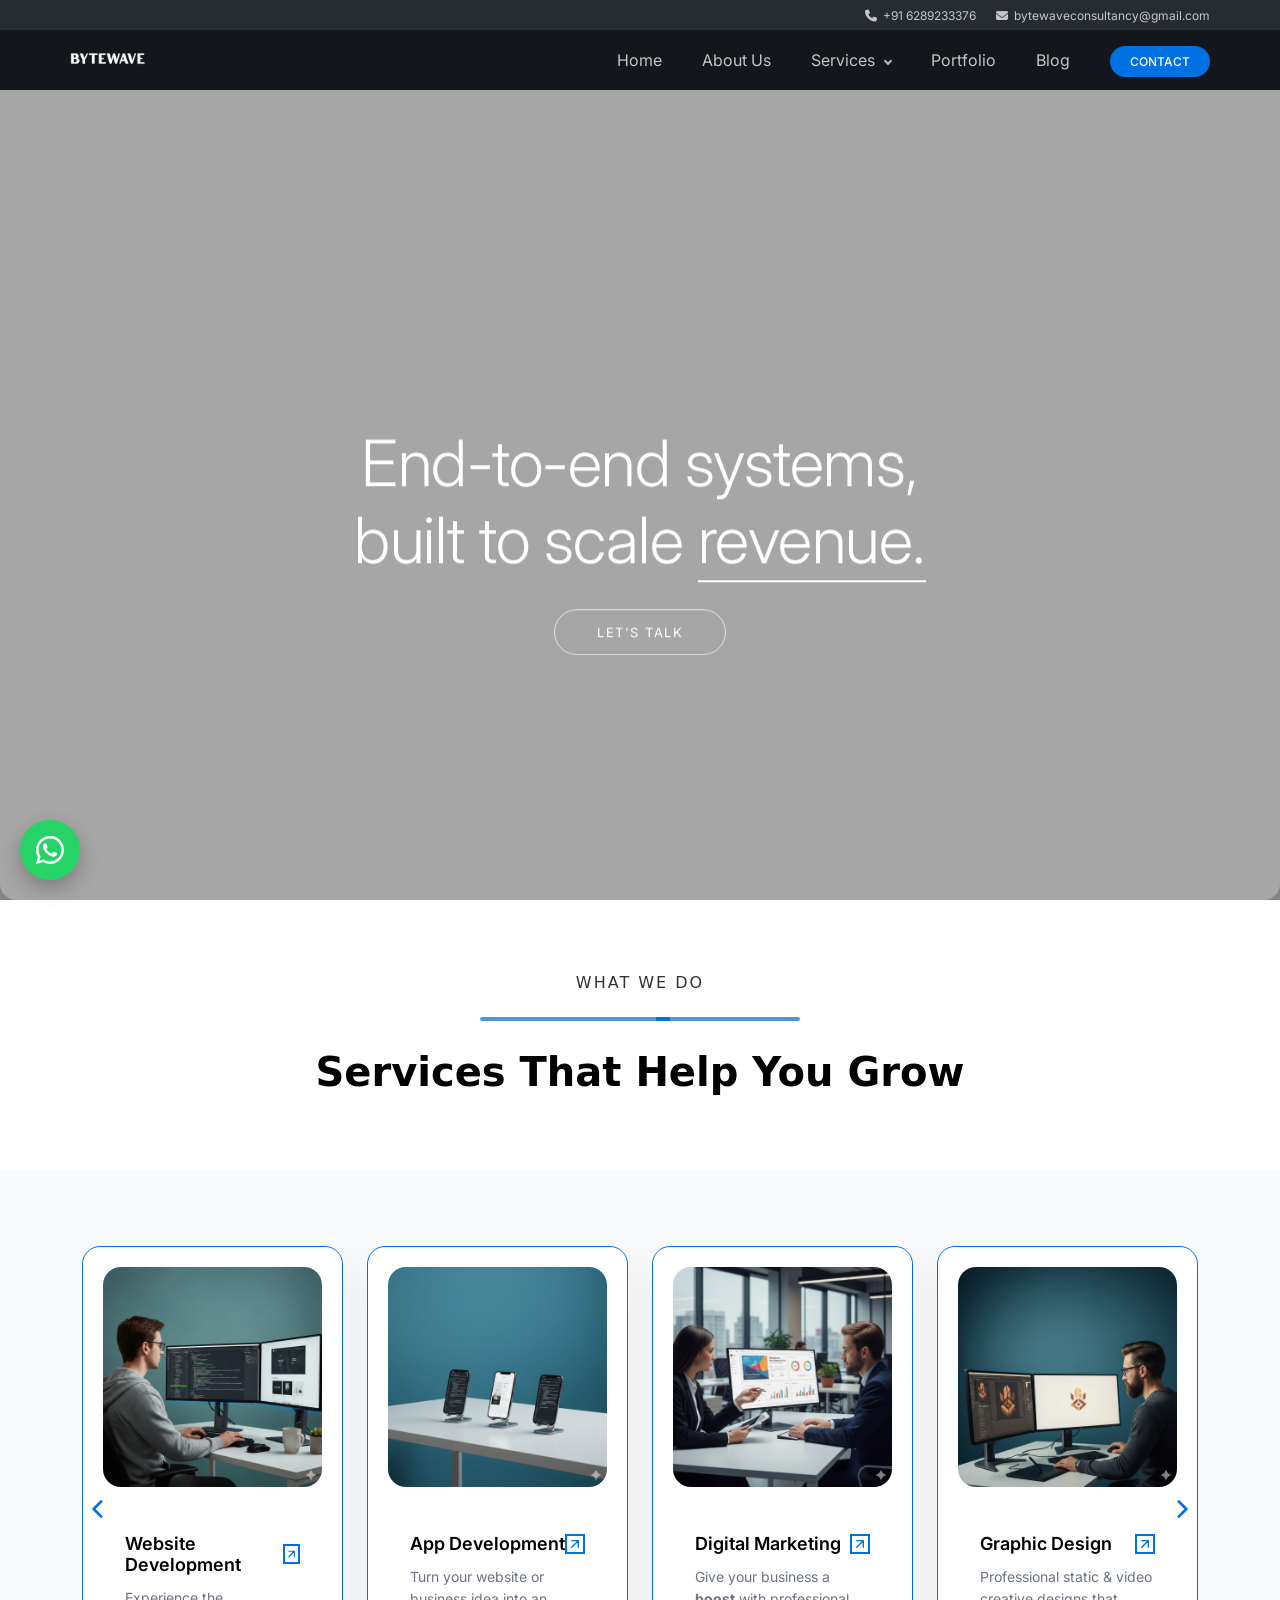
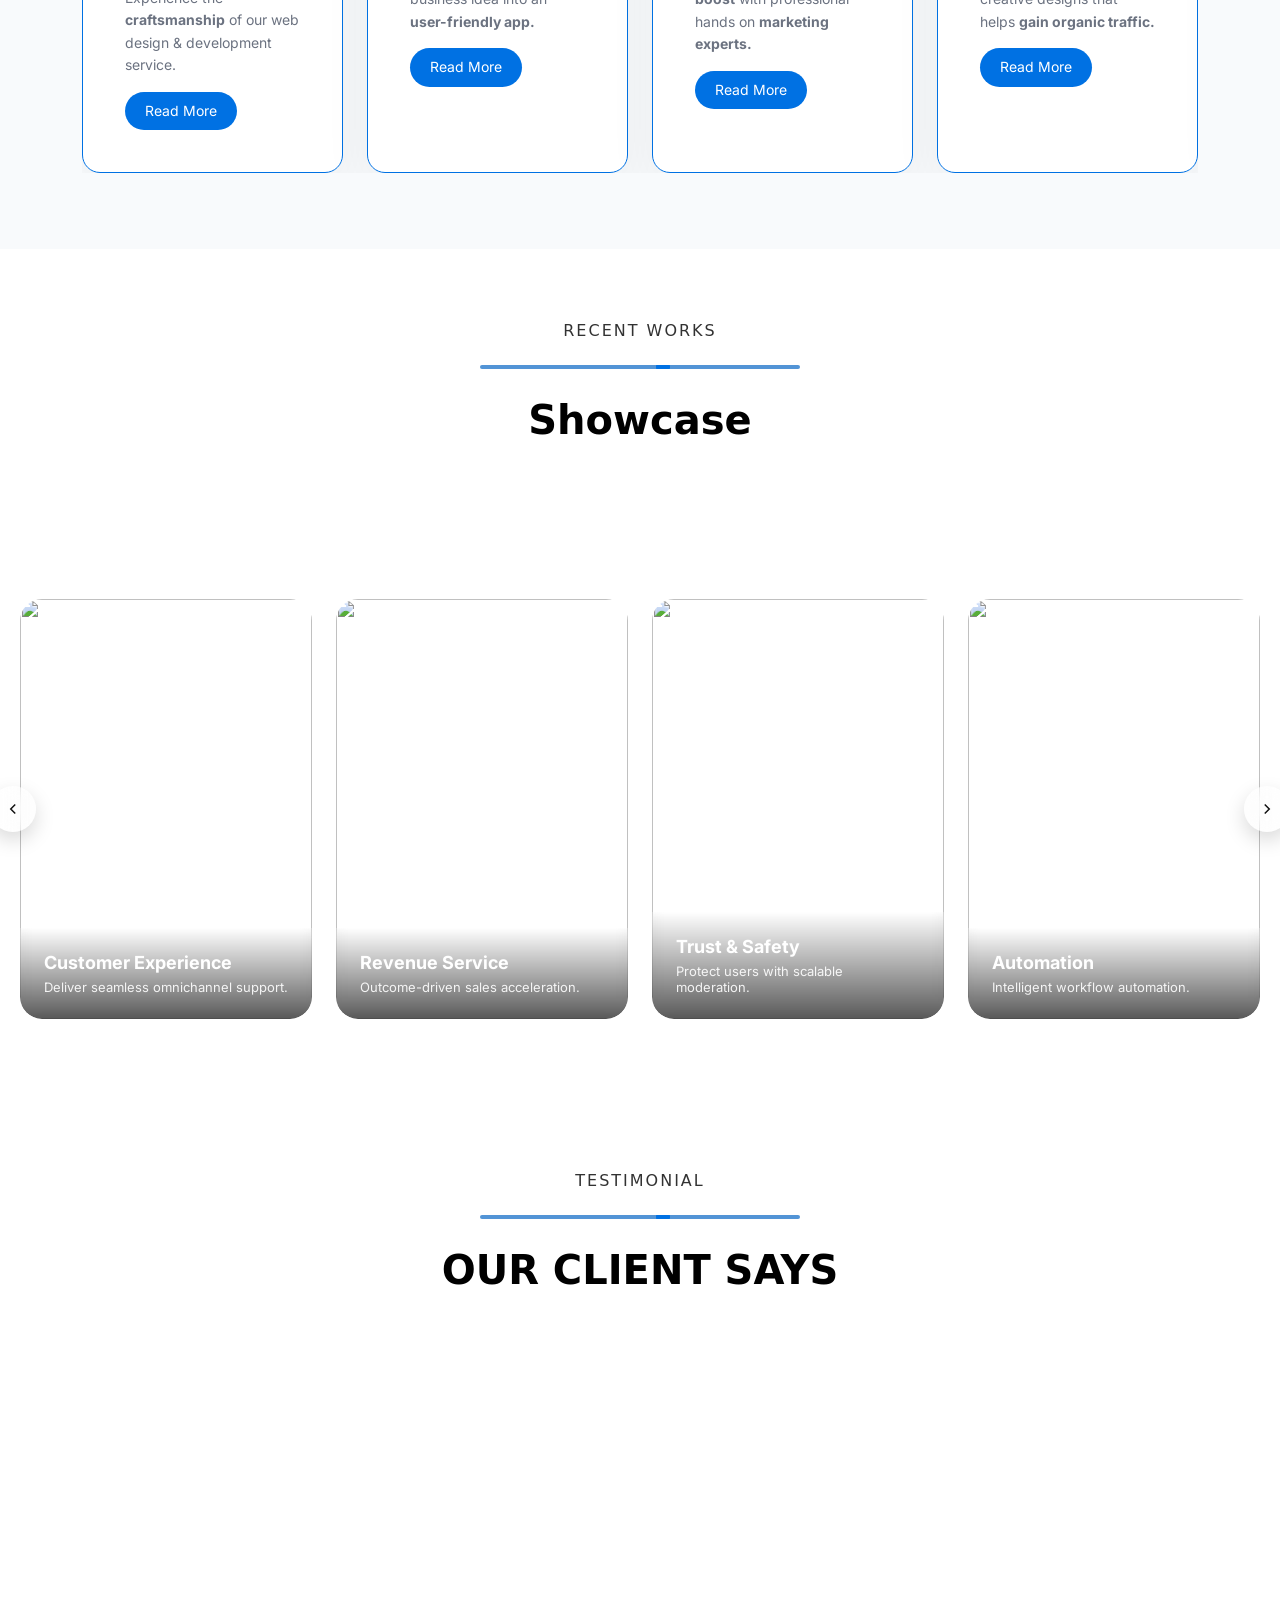
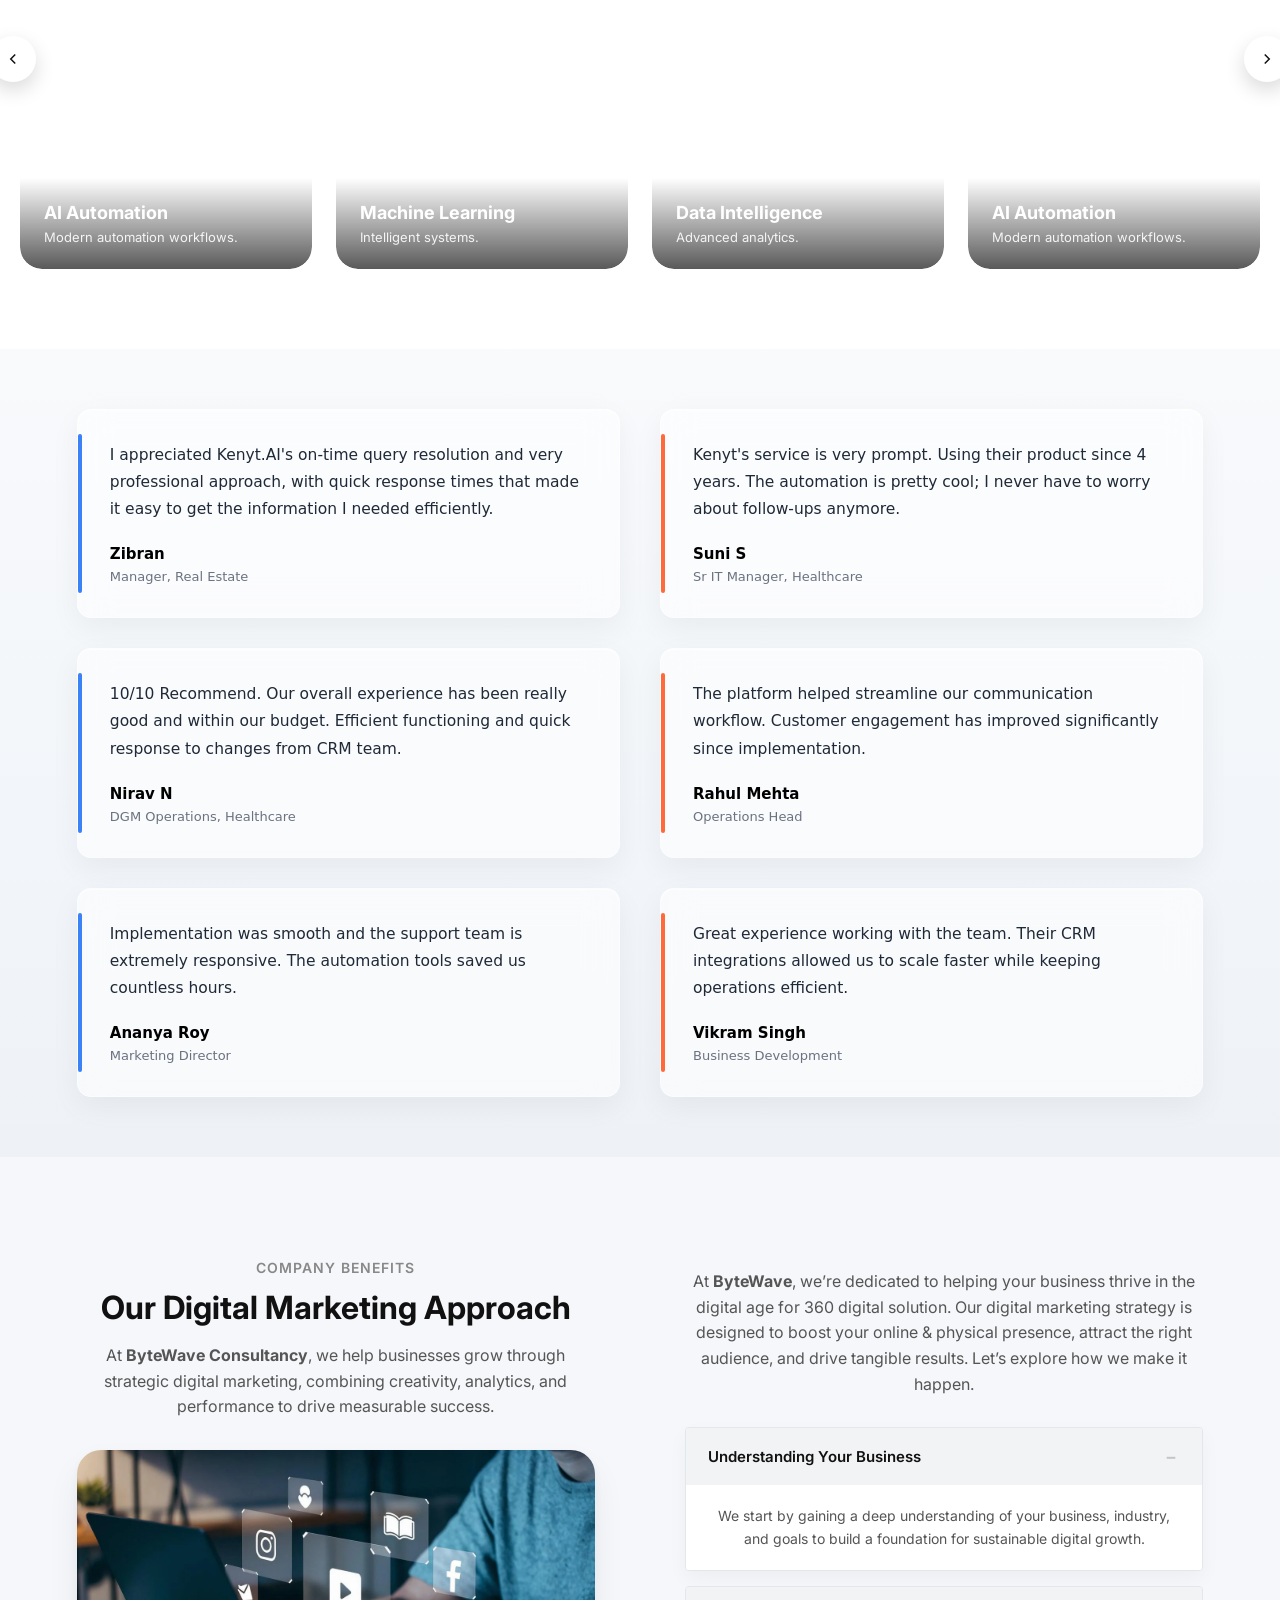
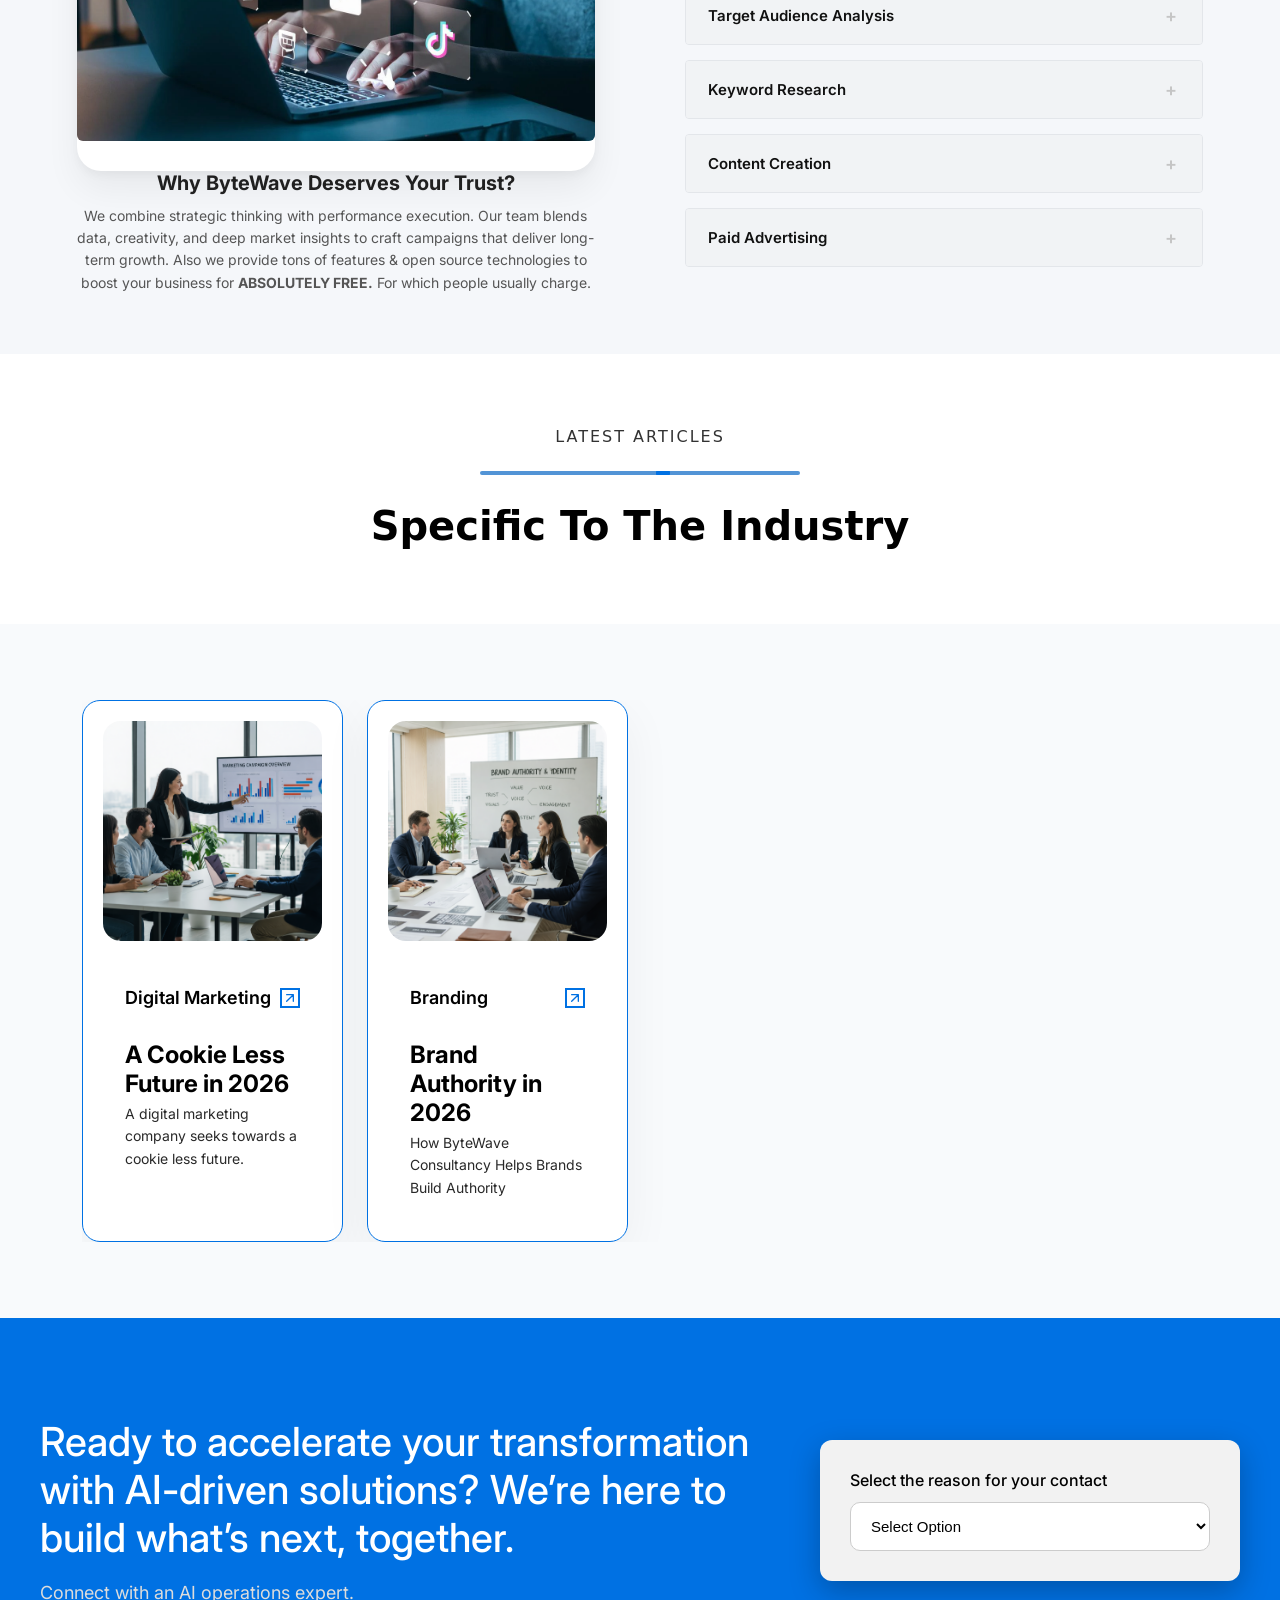
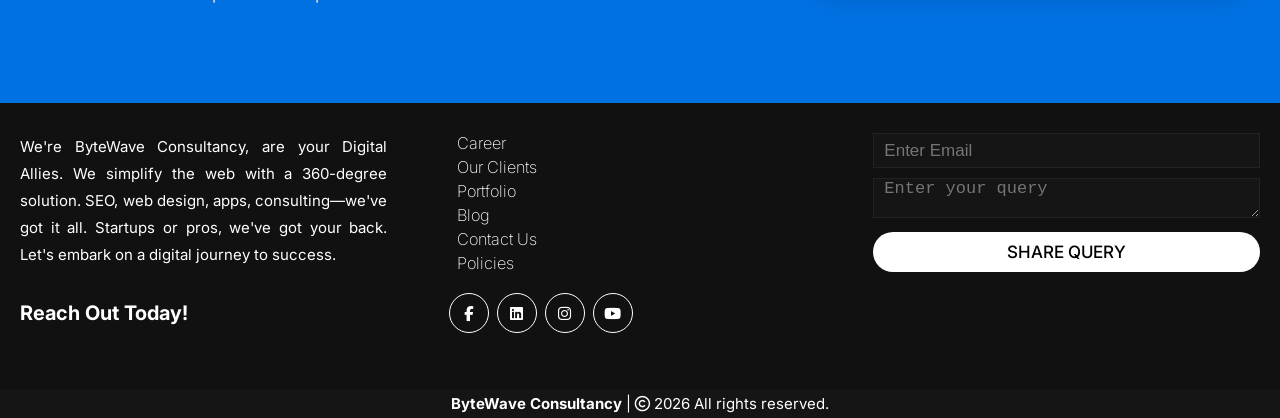
==== commit 8b468802: "ByteWave" ====
--- a/index.html
+++ b/index.html
@@ -21,106 +21,106 @@
 
   <style>
     /* SECTION BACKGROUND */
-            .cta-section {
-            /* background: linear-gradient(135deg, #3a3a3a, #2e2e2e); */
-            background: #0071e3;
-            padding: 100px 20px;
-            color: #fff;
-            }
-
-            /* CONTAINER */
-            .cta-container {
-            max-width: 1200px;
-            min-height: 20vh;
-            margin: auto;
-            display: flex;
-            align-items: center;
-            justify-content: space-between;
-            gap: 60px;
-            }
-
-            /* LEFT SIDE */
-            .cta-left {
-            flex: 1;
-            }
-
-            .cta-left h1 {
-            font-size: 40px;
-            font-weight: 500;
-            line-height: 1.2;
-            margin-bottom: 20px;
-            }
-
-            .cta-sub {
-            font-size: 18px;
-            color: #dcdcdc;
-            }
-
-            /* RIGHT CARD */
-            .cta-card {
-            flex: 0 0 420px;
-            background: #f2f2f2;
-            padding: 30px;
-            border-radius: 12px;
-            color: #000;
-            box-shadow: 0 10px 30px rgba(0,0,0,0.25);
-            }
-
-            .cta-card label {
-            display: block;
-            font-size: 16px;
-            margin-bottom: 12px;
-            font-weight: 500;
-            }
-
-            .cta-card select {
-            width: 100%;
-            padding: 14px 16px;
-            border-radius: 10px;
-            border: 1px solid #ccc;
-            font-size: 15px;
-            cursor: pointer;
-            background: #fff;
-            transition: all 0.3s ease;
-            }
-
-            .cta-card select:focus {
-            outline: none;
-            border-color: #000;
-            }
-
-            /* ----------------------
-            RESPONSIVE
-            -----------------------*/
-
-            /* Tablet */
-            @media (max-width: 992px) {
-            .cta-left h1 {
-                font-size: 38px;
-            }
-
-            .cta-container {
-                gap: 40px;
-            }
-            }
-
-            /* Mobile */
-            @media (max-width: 768px) {
-            .cta-container {
-                flex-direction: column;
-                text-align: center;
-            }
-
-            .cta-left h1 {
-                font-size: 30px;
-            }
-
-            .cta-card {
-                width: 100%;
-                max-width: 400px;
-                flex: 0 0 140px;
-            }
-            }
+    .cta-section {
+      /* background: linear-gradient(135deg, #3a3a3a, #2e2e2e); */
+      background: #0071e3;
+      padding: 100px 20px;
+      color: #fff;
+    }
+
+    /* CONTAINER */
+    .cta-container {
+      max-width: 1200px;
+      min-height: 20vh;
+      margin: auto;
+      display: flex;
+      align-items: center;
+      justify-content: space-between;
+      gap: 60px;
+    }
+
+    /* LEFT SIDE */
+    .cta-left {
+      flex: 1;
+    }
+
+    .cta-left h1 {
+      font-size: 40px;
+      font-weight: 500;
+      line-height: 1.2;
+      margin-bottom: 20px;
+    }
+
+    .cta-sub {
+      font-size: 18px;
+      color: #dcdcdc;
+    }
+
+    /* RIGHT CARD */
+    .cta-card {
+      flex: 0 0 420px;
+      background: #f2f2f2;
+      padding: 30px;
+      border-radius: 12px;
+      color: #000;
+      box-shadow: 0 10px 30px rgba(0,0,0,0.25);
+    }
+
+    .cta-card label {
+      display: block;
+      font-size: 16px;
+      margin-bottom: 12px;
+      font-weight: 500;
+    }
+
+    .cta-card select {
+      width: 100%;
+      padding: 14px 16px;
+      border-radius: 10px;
+      border: 1px solid #ccc;
+      font-size: 15px;
+      cursor: pointer;
+      background: #fff;
+      transition: all 0.3s ease;
+    }
+
+    .cta-card select:focus {
+      outline: none;
+      border-color: #000;
+    }
+
+    /* ----------------------
+      RESPONSIVE
+    -----------------------*/
+
+    /* Tablet */
+    @media (max-width: 992px) {
+      .cta-left h1 {
+        font-size: 38px;
+      }
+
+      .cta-container {
+        gap: 40px;
+      }
+    }
+
+    /* Mobile */
+    @media (max-width: 768px) {
+      .cta-container {
+        flex-direction: column;
+        text-align: center;
+      }
+
+      .cta-left h1 {
+        font-size: 30px;
+      }
+
+      .cta-card {
+        width: 100%;
+        max-width: 400px;
+        flex: 0 0 140px;
+      }
+    }
   </style>
 </head>
 
@@ -130,11 +130,11 @@
     <div class="top-bar">
       <div class="top-bar__content">
         <section class="phone">
-          <i class="fa-solid fa-phone icon"></i>
+          <i style="font-size: 12px;" class="fa-solid fa-phone icon"></i>
           <span><a href="tel:6289233376">+91 6289233376</a></span>
         </section>
         <section class="email">
-          <i class="fa-solid fa-envelope icon"></i>
+          <i style="font-size: 12px;" class="fa-solid fa-envelope icon"></i>
           <span><a href="mailto:someone@example.com">bytewaveconsultancy@gmail.com</a></span>
         </section>
       </div>
@@ -189,23 +189,149 @@
   </header>
 
   <section class="hero">
-    <video 
-      id="heroVideo"
-      autoplay 
-      muted 
-      loop 
-      playsinline 
-      preload="metadata"
-      poster="fallback.jpg"
-    >
-      <source src="./assets/4SightSuperia.mp4" type="video/mp4">
-      Your browser does not support the video tag.
-    </video>
-
-    <button class="video-toggle" id="videoToggle">
-      Pause
-    </button>
+
+    <!-- YOUTUBE VIDEO BACKGROUND -->
+    <div class="video-wrapper">
+      <video 
+        class="hero-video"
+        autoplay 
+        muted 
+        loop 
+        playsinline 
+        preload="auto"
+      >
+        <source src="assets/vid1.mp4" type="video/mp4">
+      </video>
+    </div>
+
+    <div class="overlay"></div>
+
+    <div class="content-hero">
+      <h1>
+        End-to-end systems,<br>
+        built to scale <span class="highlight">revenue.</span>
+      </h1>
+
+      <a href="index.html#cta-section" class="cta-hero">LET'S TALK</a>
+    </div>
+
   </section>
+
+  <style>
+  .hero{
+    position:relative;
+    width:100%;
+    height:100vh;
+    overflow:hidden;
+    font-family:"Inter", sans-serif;
+  }
+
+  .video-wrapper{
+    position:absolute;
+    top:50%;
+    left:50%;
+    width:100%; /* 16:9 ratio */
+    height:100vh;
+    transform:translate(-50%, -50%);
+    pointer-events:none;
+  }
+
+  .hero-video{
+    position:absolute;
+    top:0;
+    left:0;
+    filter: blur(5px);
+    width:100%;
+    height:100%;
+    object-fit:cover;
+  }
+
+
+  .overlay{
+    position:absolute;
+    inset:0;
+    background:rgba(0,0,0,0.35);
+  }
+
+  .content-hero{
+    position:absolute;
+    top:60%;
+    left:50%;
+    transform:translate(-50%, -40%);
+    text-align:center;
+    color:#fff;
+    width:90%;
+    max-width:900px;
+    opacity:0;
+    animation:fadeUp 1.2s ease forwards;
+  }
+
+  .content-hero h1{
+    font-weight:300;
+    line-height:1.2;
+    font-size:64px;
+    letter-spacing:-0.5px;
+  }
+
+  .highlight{
+    position:relative;
+  }
+
+  .highlight::after{
+    content:"";
+    position:absolute;
+    left:0;
+    bottom:-4px;
+    width:0;
+    height:2px;
+    background:#fff;
+    animation:underline 1.2s ease forwards;
+    animation-delay:0.8s;
+  }
+
+  .cta-hero{
+    margin-top:30px;
+    display:inline-block;
+    padding:14px 42px;
+    border:1px solid rgba(255,255,255,0.7);
+    border-radius:50px;
+    color:#fff;
+    text-decoration:none;
+    font-size:13px;
+    letter-spacing:1.5px;
+    backdrop-filter: blur(8px);
+  }
+
+  .cta-hero:hover{
+    background:#fff;
+    color:#000;
+  }
+
+
+  @keyframes fadeUp{
+    to{ opacity:1; transform:translate(-50%, -50%);} 
+  }
+
+  @keyframes floatUp{
+    to{ opacity:1; transform:translateY(0);} 
+  }
+
+  @keyframes underline{
+    to{ width:100%; }
+  }
+
+  /* TABLET */
+  @media (max-width:1024px){
+    .content-hero h1{ font-size:44px; }
+  }
+
+  /* MOBILE */
+  @media (max-width:768px){
+    .content-hero h1{ font-size:32px; }
+  }
+
+  </style>
+
 
   <!-- Services We Provide Column -->
   <section class="body2 wrapper2">
@@ -833,7 +959,7 @@
 
 
   <!-- CTA -->
-  <section class="cta-section">
+  <section id="cta-section" class="cta-section">
             <div class="cta-container">
 
                 <!-- LEFT CONTENT -->
--- a/style.css
+++ b/style.css
@@ -31,7 +31,7 @@
 .header {
   position: fixed;
   width: 100%;
-  z-index: 4;
+  z-index: 5;
 }
 
 .top-bar {
@@ -288,69 +288,6 @@
 
 
 
-
-
-
-
-
-.hero {
-  position: relative;
-  height: 100vh;
-  width: 100%;
-  overflow: hidden;
-  background: black;
-}
-
-.hero video {
-  position: absolute;
-  top: 50%;
-  left: 50%;
-  min-width: 100%;
-  min-height: 100%;
-  width: auto;
-  height: auto;
-  transform: translate(-50%, -50%);
-  object-fit: cover;
-  opacity: 0;
-  transition: opacity 1.2s ease-in-out;
-}
-
-/* Fade-in effect */
-.hero video.loaded {
-  opacity: 1;
-}
-
-/* Toggle button */
-.video-toggle {
-  position: absolute;
-  bottom: 30px;
-  right: 30px;
-  z-index: 2;
-  padding: 10px 18px;
-  border: none;
-  border-radius: 30px;
-  background: rgba(255, 255, 255, 0.2);
-  color: white;
-  backdrop-filter: blur(8px);
-  cursor: pointer;
-  transition: 0.3s ease;
-}
-
-.video-toggle:hover {
-  background: rgba(255, 255, 255, 0.4);
-}
-
-/* Mobile Optimization */
-@media (max-width: 768px) {
-  .video-toggle {
-    bottom: 20px;
-    right: 20px;
-    padding: 8px 14px;
-    font-size: 14px;
-  }
-}
-
-
 .whatsapp-float {
   position: fixed;
   bottom: 20px;
--- a/styles.css
+++ b/styles.css
@@ -1466,7 +1466,7 @@
 align-items:center;
 justify-content:center;
 box-shadow:0 8px 20px rgba(0,0,0,.15);
-z-index:10;
+z-index:3;
 }
 
 .orbit-card video{
